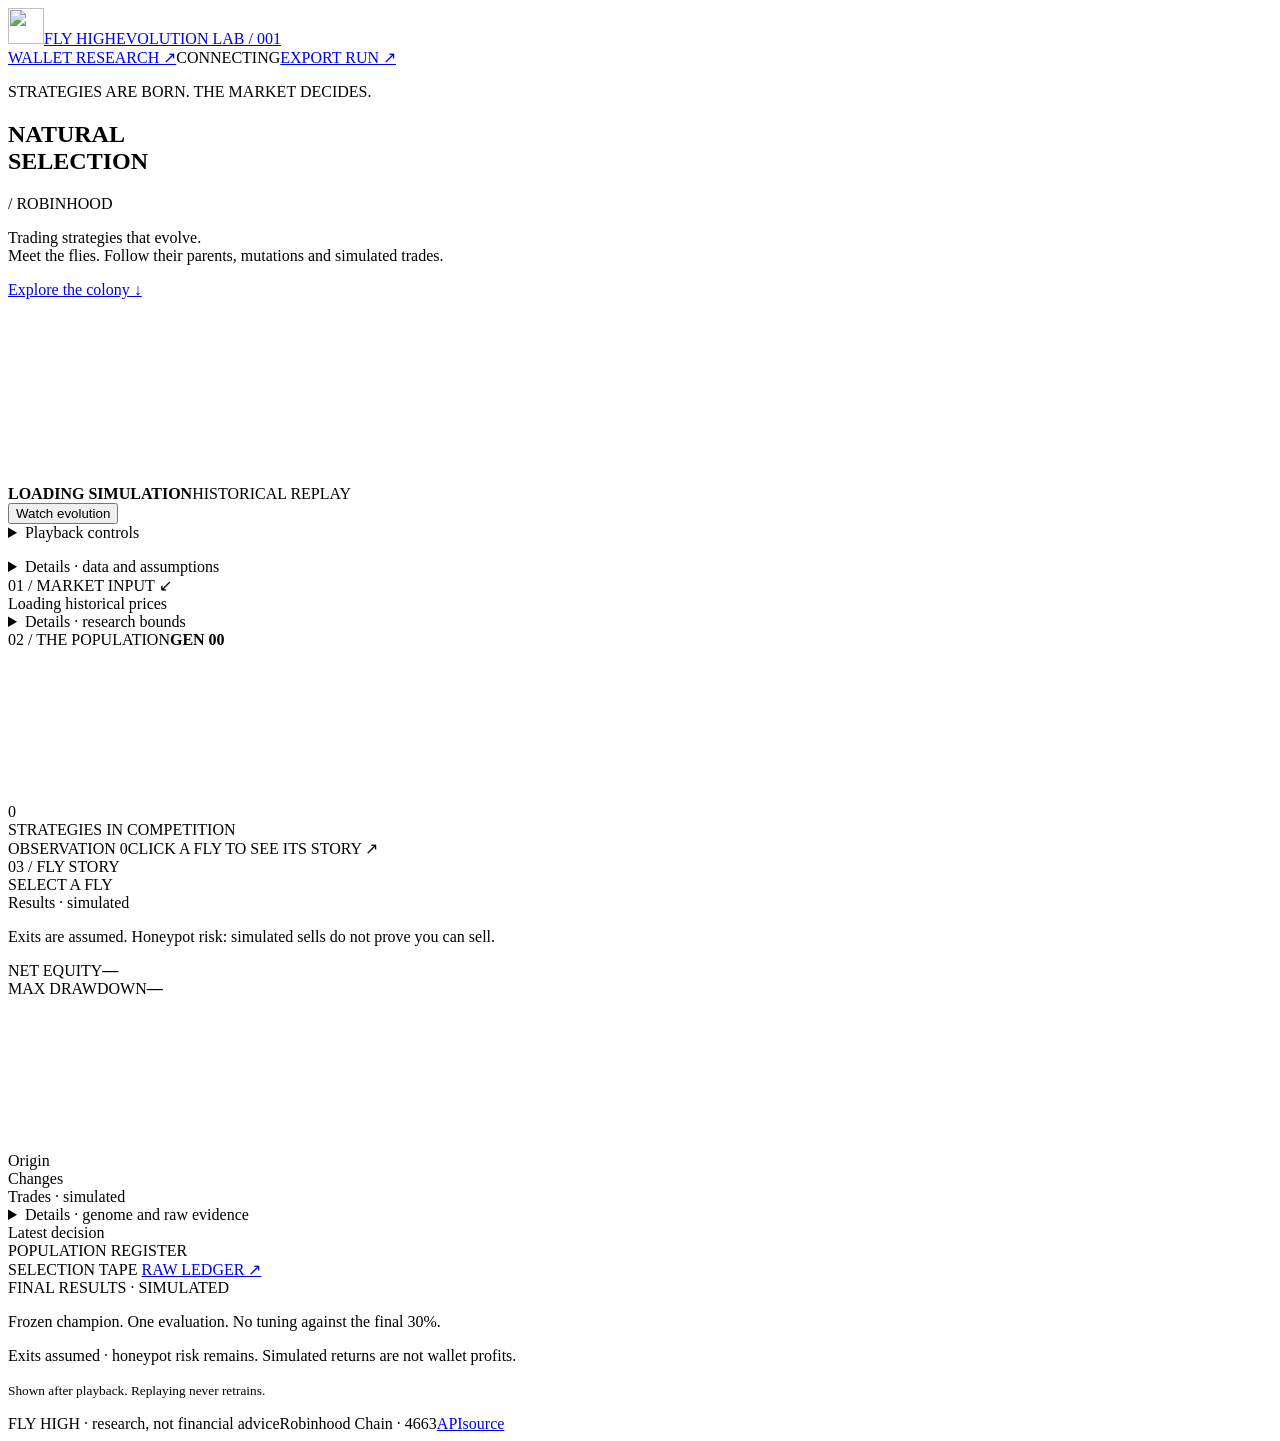
==== web/index.html @ 232c7c32 "Declare dedicated sized favicons with fresh asset URLs" ====
<!doctype html>
<html lang="en"><head><meta charset="utf-8"><meta name="viewport" content="width=device-width, initial-scale=1"><title>FLY HIGH — Natural Selection</title><link rel="stylesheet" href="/style.css"><link rel="stylesheet" href="/hero.css"><script src="/hero.js" defer></script><script src="/code-background.js" defer></script><link rel="shortcut icon" href="/favicon.ico?v=fly2" type="image/x-icon"><link rel="icon" type="image/png" sizes="16x16" href="/favicon-16-v2.png"><link rel="icon" type="image/png" sizes="32x32" href="/favicon-32-v2.png"><link rel="apple-touch-icon" href="/apple-touch-icon.png"><link rel="stylesheet" href="/brand.css"></head>
<body><header><a class="brand" href="/"><img class="brand-icon" src="/fly-icon.png" width="36" height="36" alt="">FLY HIGH<span>EVOLUTION LAB / 001</span></a><div class="header-right"><a href="/research">WALLET RESEARCH ↗</a><span id="connection">CONNECTING</span><a id="export-run" href="/api/report" target="_blank" rel="noopener">EXPORT RUN ↗</a></div></header>
<main><section class="hero-frame" aria-label="Meet FLY HIGH"><div class="hero-copy"><p class="eyebrow">STRATEGIES ARE BORN. THE MARKET DECIDES.</p><h1>NATURAL<br>SELECTION</h1><p class="hero-chain">/ ROBINHOOD</p><p class="hero-description">Trading strategies that evolve.<br>Meet the flies. Follow their parents, mutations and simulated trades.</p><a class="hero-cta" href="#colony">Explore the colony ↓</a></div><figure class="hero-visual"><video id="hero-video" autoplay muted loop playsinline preload="metadata" poster="/fly-hero.jpg" aria-label="FLY HIGH animated concept film"><source src="/fly-hero.mp4" type="video/mp4"></video></figure></section>
<div class="toolbar" id="colony" tabindex="-1"><div><span class="dot"></span><b id="mode">LOADING SIMULATION</b><span id="phase">HISTORICAL REPLAY</span></div><div class="buttons"><button data-action="run">Watch evolution</button><details class="playback-controls"><summary>Playback controls</summary><div class="buttons"><button data-action="pause">Pause</button><button data-action="generation">Next generation ↗</button><button data-action="replay">Watch from start</button><button data-action="reset">Reset</button></div></details></div></div>
<p id="replay-status" role="status"></p><details class="run-details"><summary>Details · data and assumptions</summary><p id="replay-details"></p><p>Flight motion is visual. Results come from a completed report. Controls affect only this tab; no retraining or live trading.</p></details><a id="archive-link" href="/?replay=archive" hidden>Original archive ↗</a><section class="workspace"><aside class="panel market"><div class="panel-title">01 / MARKET INPUT <span>↙</span></div><div id="source-status">Loading historical prices</div><div id="tokens"></div><details><summary>Details · research bounds</summary><div class="market-note">Discovery snapshots ≠ backtest history. Provider-reported chain & contract identities; not endorsements. Arena uses the source shown below.</div><dl><dt>Execution</dt><dd>SIMULATED</dd><dt>Fees / side</dt><dd>0.30%</dd><dt>Slippage / side</dt><dd>0.20%</dd><dt>Liquidity cap</dt><dd>1.00%</dd><dt>Train / holdout</dt><dd>70 / 30</dd></dl></details></aside>
<section class="arena panel"><div class="arena-top"><span>02 / THE POPULATION</span><strong id="generation">GEN 00</strong></div><canvas id="world" aria-label="Strategy flies. Select a fly or use the population list below."></canvas><div class="arena-overlay"><div id="big-count">0</div><span>STRATEGIES IN COMPETITION</span></div><div class="arena-bottom"><span id="bar">OBSERVATION 0</span><span>CLICK A FLY TO SEE ITS STORY ↗</span></div></section>
<aside class="panel inspector"><div class="panel-title">03 / FLY STORY</div><div id="fly-title">SELECT A FLY</div><div id="fly-meta"></div><div class="panel-title">Results · simulated</div><p class="risk-note">Exits are assumed. Honeypot risk: simulated sells do not prove you can sell.</p><div class="metric-grid"><div><span>NET EQUITY</span><b id="equity">—</b></div><div><span>MAX DRAWDOWN</span><b id="drawdown">—</b></div></div><canvas id="curve" aria-label="Selected strategy equity curve"></canvas><div class="panel-title">Origin</div><div id="lineage"></div><div class="panel-title">Changes</div><div id="changes"></div><div class="panel-title">Trades · simulated</div><div id="trades"></div><details><summary>Details · genome and raw evidence</summary><dl id="genome"></dl><pre id="raw-evidence"></pre></details><div class="panel-title">Latest decision</div><div id="decision"></div></aside></section>
<section class="lower"><div class="panel population"><div class="panel-title">POPULATION REGISTER <span id="diversity"></span></div><div id="roster"></div></div><div class="panel tape"><div class="panel-title">SELECTION TAPE <a id="export-ledger" href="/api/events" target="_blank" rel="noopener">RAW LEDGER ↗</a></div><div id="events"></div></div><div class="panel holdout"><div class="panel-title">FINAL RESULTS · SIMULATED</div><p>Frozen champion. One evaluation. No tuning against the final 30%.</p><p class="risk-note">Exits assumed · honeypot risk remains. Simulated returns are not wallet profits.</p><div id="holdout"></div><small>Shown after playback. Replaying never retrains.</small></div></section>
<p id="error" role="alert"></p></main><footer><span>FLY HIGH · research, not financial advice</span><span>Robinhood Chain · 4663</span><a href="/api/hypothesis-replay" target="_blank" rel="noopener">API</a><a href="https://github.com/immortalhowwl/fly-high" target="_blank" rel="noopener">source</a></footer><script src="/motion.js"></script><script src="/playback.js"></script><script src="/app.js"></script></body></html>
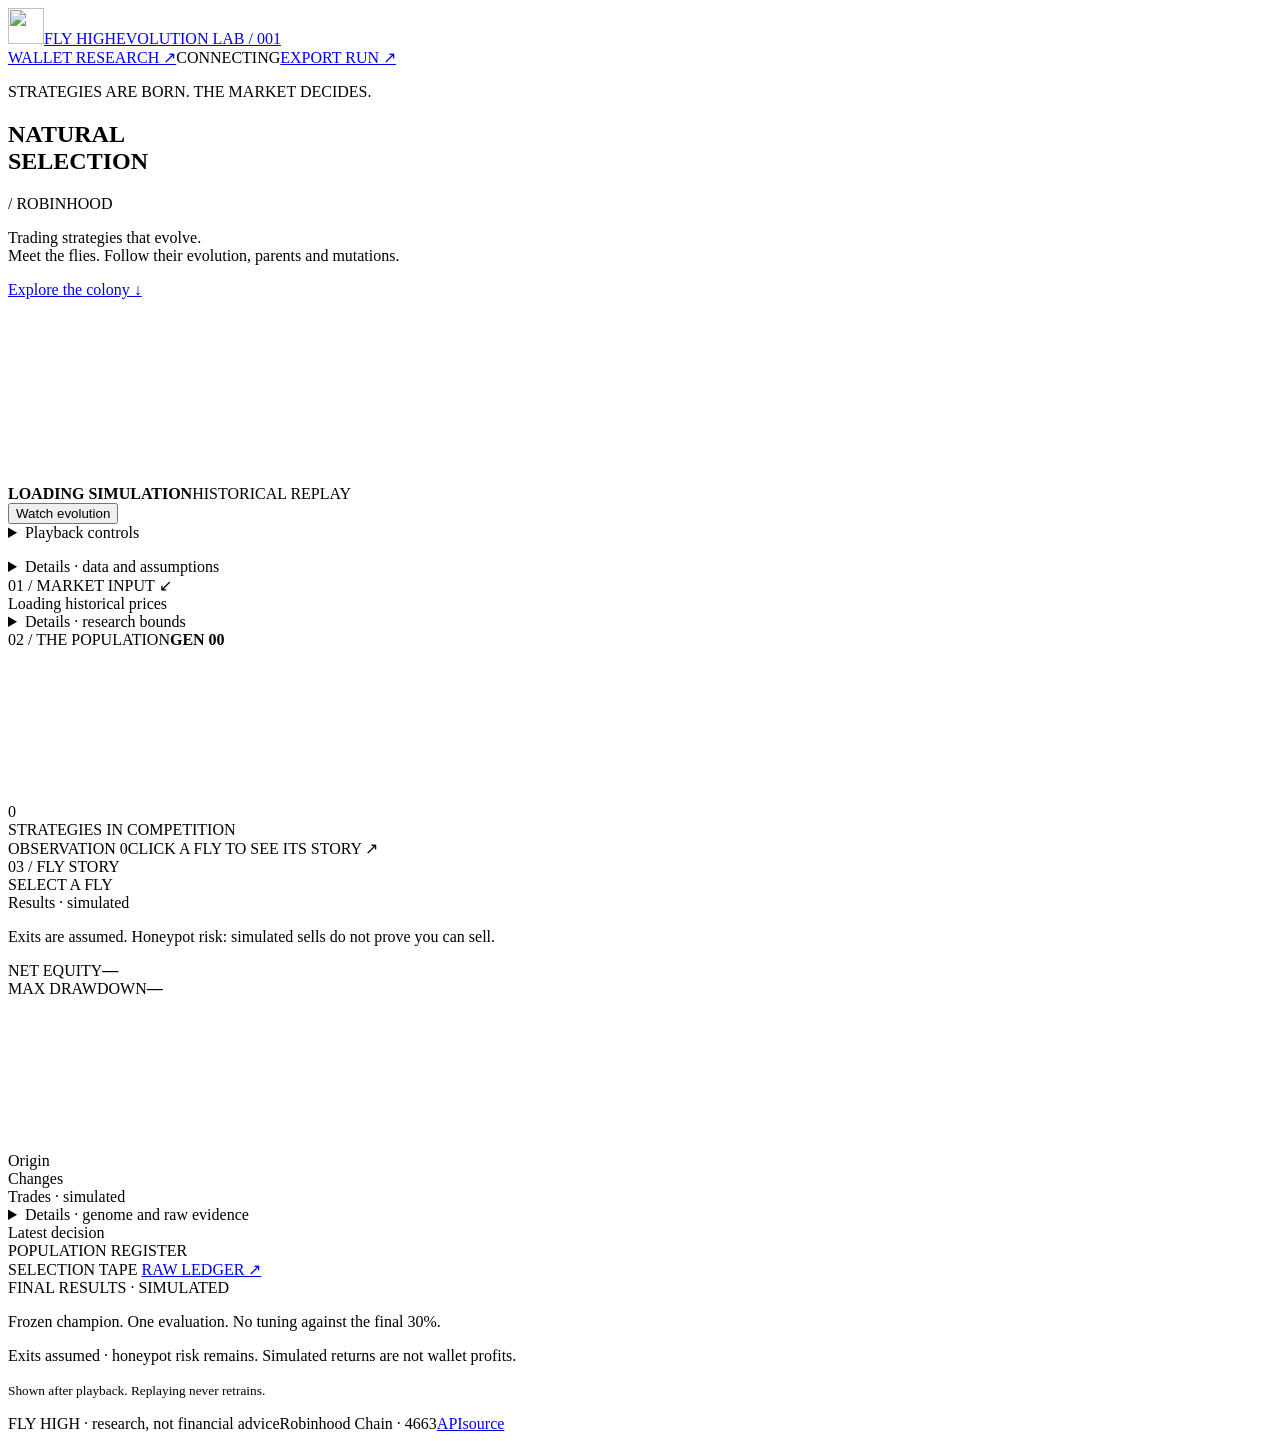
==== commit 721d836e: "Shorten hero introduction to evolution and lineage" ====
--- a/web/index.html
+++ b/web/index.html
@@ -1,7 +1,7 @@
 <!doctype html>
 <html lang="en"><head><meta charset="utf-8"><meta name="viewport" content="width=device-width, initial-scale=1"><title>FLY HIGH — Natural Selection</title><link rel="stylesheet" href="/style.css"><link rel="stylesheet" href="/hero.css"><script src="/hero.js" defer></script><script src="/code-background.js" defer></script><link rel="shortcut icon" href="/favicon.ico?v=fly2" type="image/x-icon"><link rel="icon" type="image/png" sizes="16x16" href="/favicon-16-v2.png"><link rel="icon" type="image/png" sizes="32x32" href="/favicon-32-v2.png"><link rel="apple-touch-icon" href="/apple-touch-icon.png"><link rel="stylesheet" href="/brand.css"></head>
 <body><header><a class="brand" href="/"><img class="brand-icon" src="/fly-icon.png" width="36" height="36" alt="">FLY HIGH<span>EVOLUTION LAB / 001</span></a><div class="header-right"><a href="/research">WALLET RESEARCH ↗</a><span id="connection">CONNECTING</span><a id="export-run" href="/api/report" target="_blank" rel="noopener">EXPORT RUN ↗</a></div></header>
-<main><section class="hero-frame" aria-label="Meet FLY HIGH"><div class="hero-copy"><p class="eyebrow">STRATEGIES ARE BORN. THE MARKET DECIDES.</p><h1>NATURAL<br>SELECTION</h1><p class="hero-chain">/ ROBINHOOD</p><p class="hero-description">Trading strategies that evolve.<br>Meet the flies. Follow their parents, mutations and simulated trades.</p><a class="hero-cta" href="#colony">Explore the colony ↓</a></div><figure class="hero-visual"><video id="hero-video" autoplay muted loop playsinline preload="metadata" poster="/fly-hero.jpg" aria-label="FLY HIGH animated concept film"><source src="/fly-hero.mp4" type="video/mp4"></video></figure></section>
+<main><section class="hero-frame" aria-label="Meet FLY HIGH"><div class="hero-copy"><p class="eyebrow">STRATEGIES ARE BORN. THE MARKET DECIDES.</p><h1>NATURAL<br>SELECTION</h1><p class="hero-chain">/ ROBINHOOD</p><p class="hero-description">Trading strategies that evolve.<br>Meet the flies. Follow their evolution, parents and mutations.</p><a class="hero-cta" href="#colony">Explore the colony ↓</a></div><figure class="hero-visual"><video id="hero-video" autoplay muted loop playsinline preload="metadata" poster="/fly-hero.jpg" aria-label="FLY HIGH animated concept film"><source src="/fly-hero.mp4" type="video/mp4"></video></figure></section>
 <div class="toolbar" id="colony" tabindex="-1"><div><span class="dot"></span><b id="mode">LOADING SIMULATION</b><span id="phase">HISTORICAL REPLAY</span></div><div class="buttons"><button data-action="run">Watch evolution</button><details class="playback-controls"><summary>Playback controls</summary><div class="buttons"><button data-action="pause">Pause</button><button data-action="generation">Next generation ↗</button><button data-action="replay">Watch from start</button><button data-action="reset">Reset</button></div></details></div></div>
 <p id="replay-status" role="status"></p><details class="run-details"><summary>Details · data and assumptions</summary><p id="replay-details"></p><p>Flight motion is visual. Results come from a completed report. Controls affect only this tab; no retraining or live trading.</p></details><a id="archive-link" href="/?replay=archive" hidden>Original archive ↗</a><section class="workspace"><aside class="panel market"><div class="panel-title">01 / MARKET INPUT <span>↙</span></div><div id="source-status">Loading historical prices</div><div id="tokens"></div><details><summary>Details · research bounds</summary><div class="market-note">Discovery snapshots ≠ backtest history. Provider-reported chain & contract identities; not endorsements. Arena uses the source shown below.</div><dl><dt>Execution</dt><dd>SIMULATED</dd><dt>Fees / side</dt><dd>0.30%</dd><dt>Slippage / side</dt><dd>0.20%</dd><dt>Liquidity cap</dt><dd>1.00%</dd><dt>Train / holdout</dt><dd>70 / 30</dd></dl></details></aside>
 <section class="arena panel"><div class="arena-top"><span>02 / THE POPULATION</span><strong id="generation">GEN 00</strong></div><canvas id="world" aria-label="Strategy flies. Select a fly or use the population list below."></canvas><div class="arena-overlay"><div id="big-count">0</div><span>STRATEGIES IN COMPETITION</span></div><div class="arena-bottom"><span id="bar">OBSERVATION 0</span><span>CLICK A FLY TO SEE ITS STORY ↗</span></div></section>
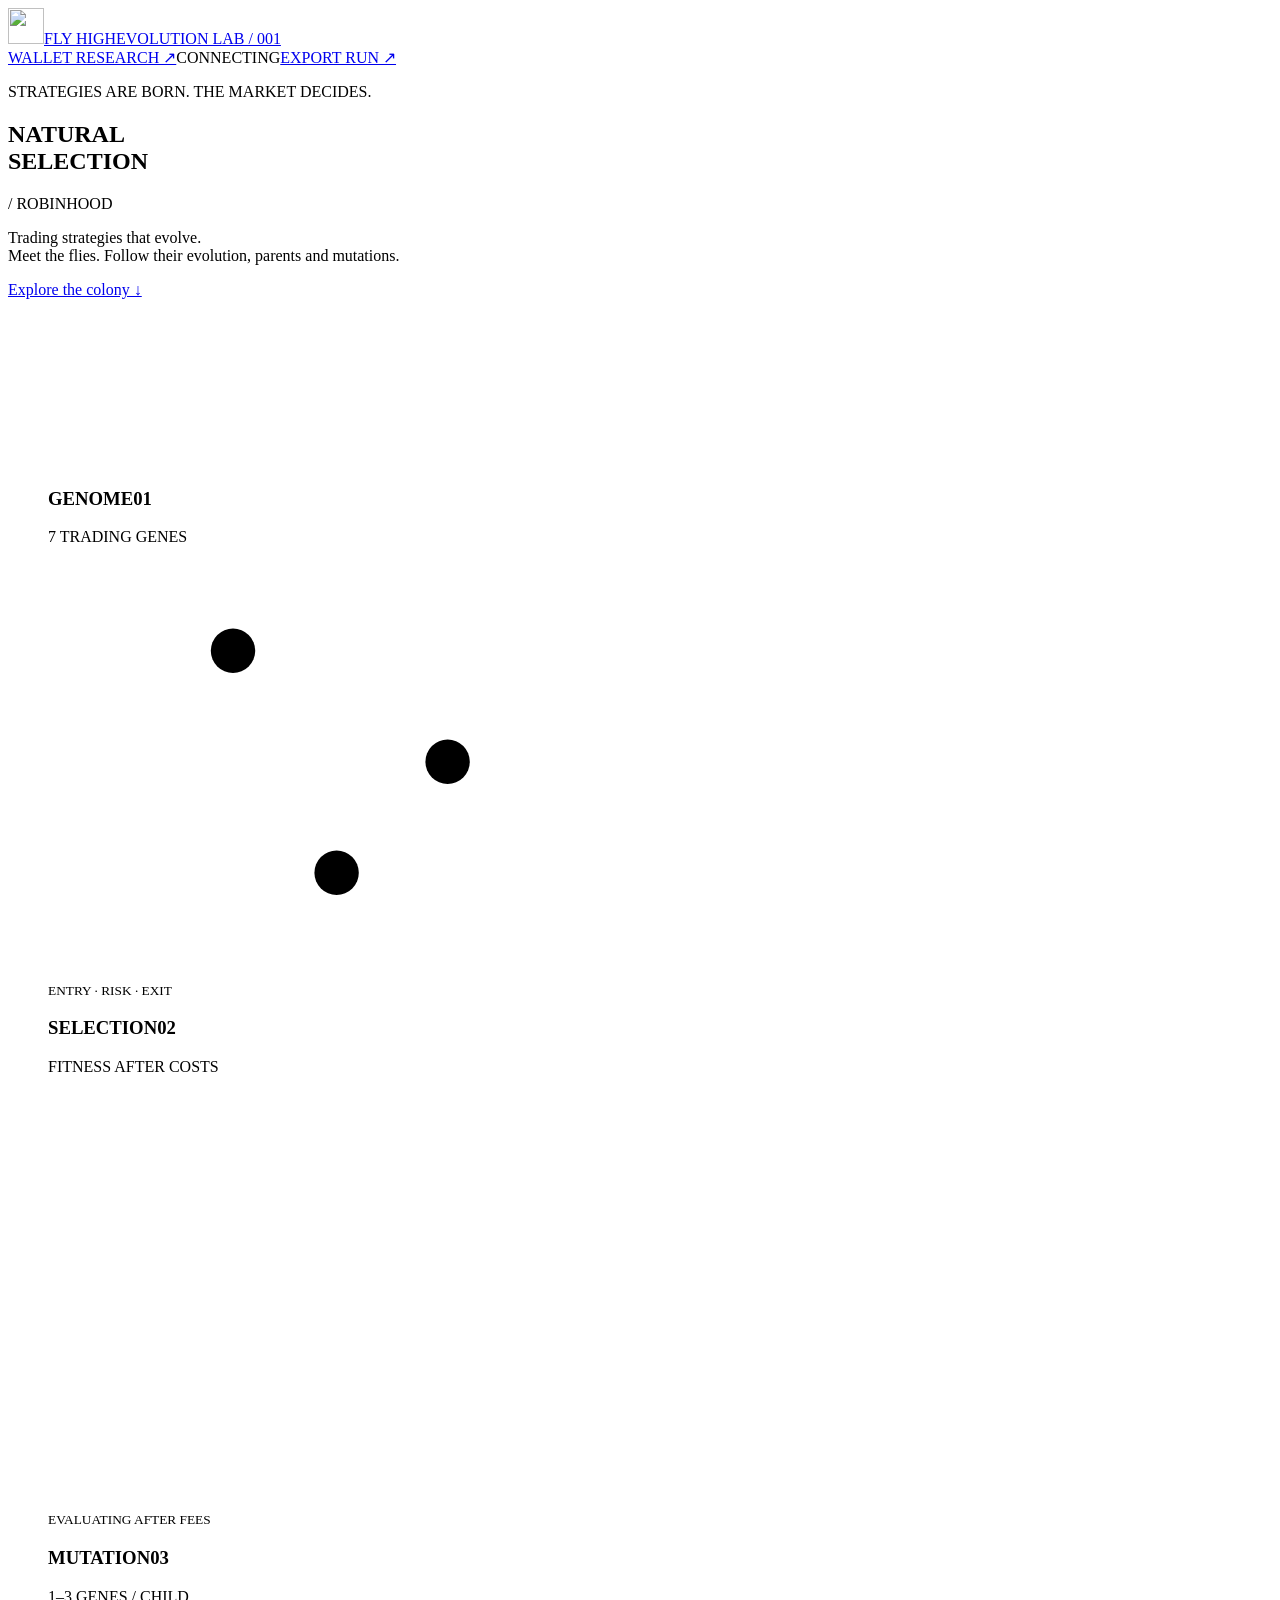
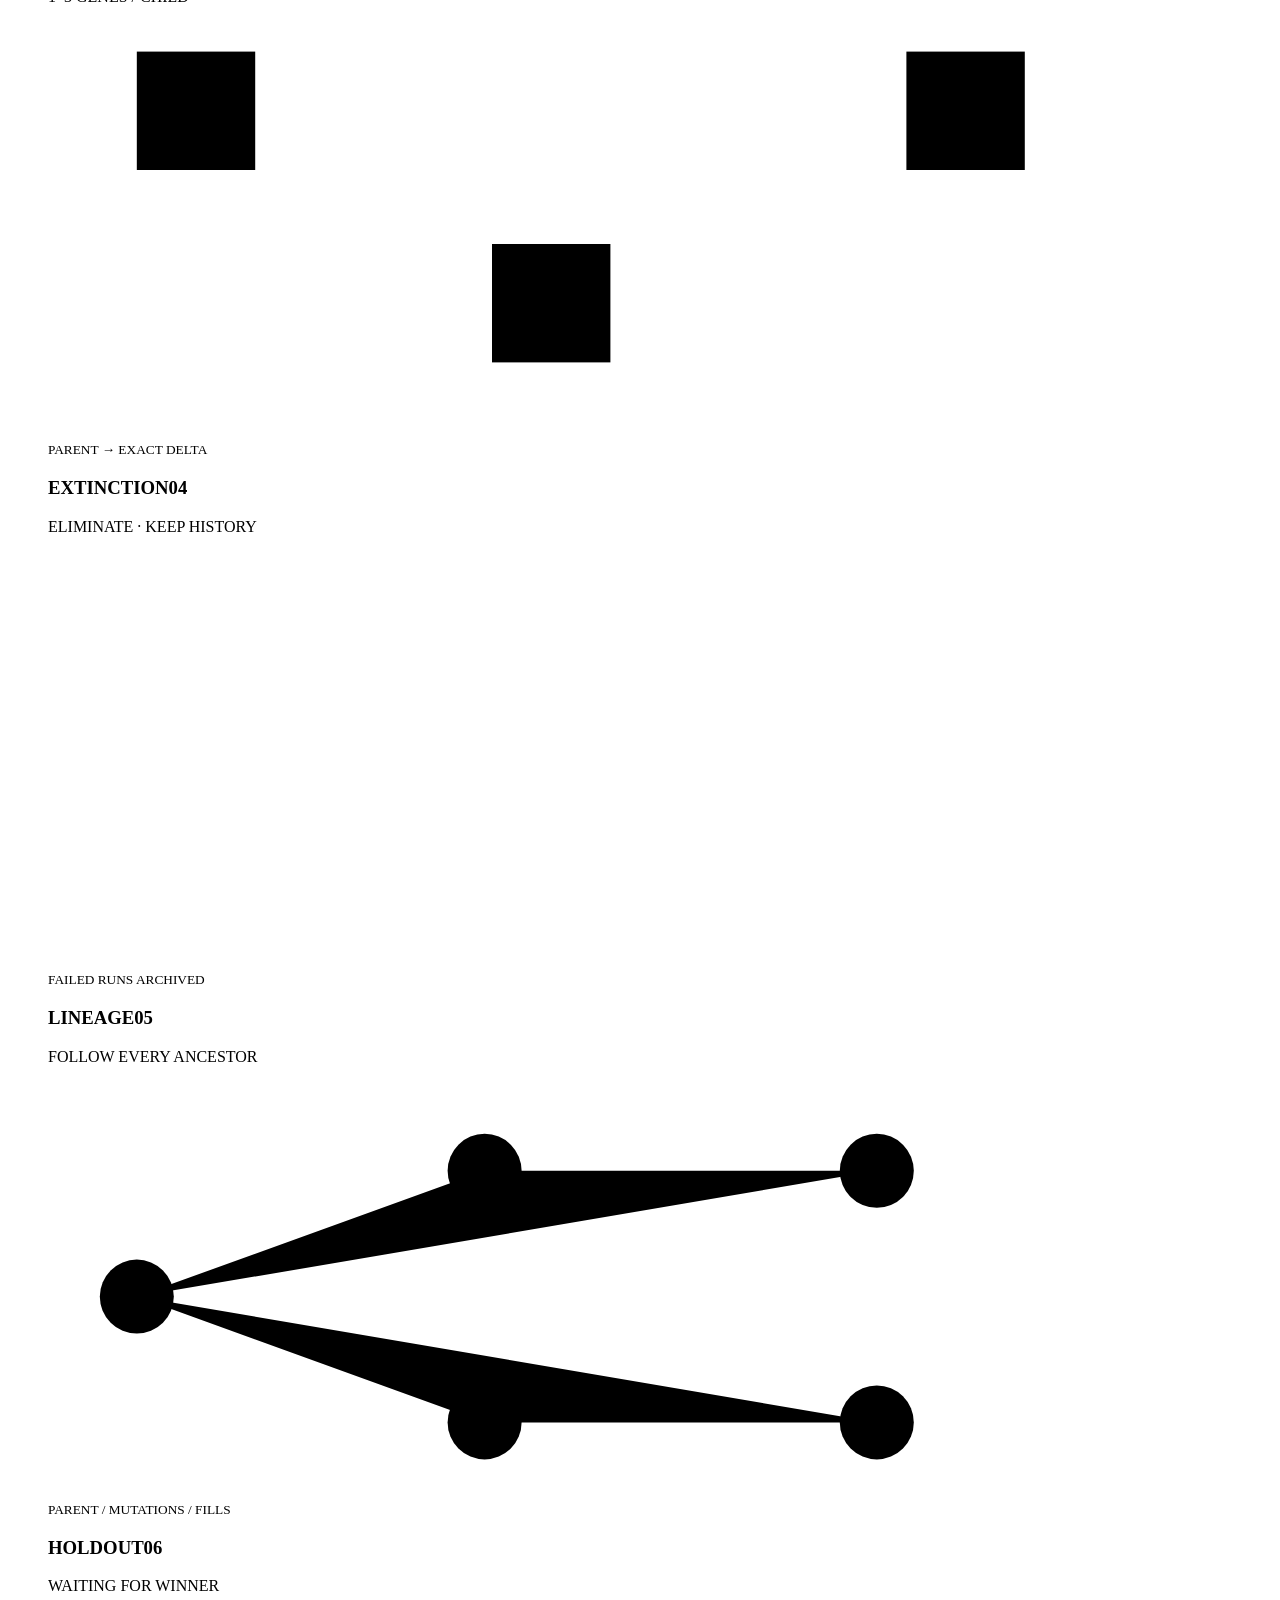
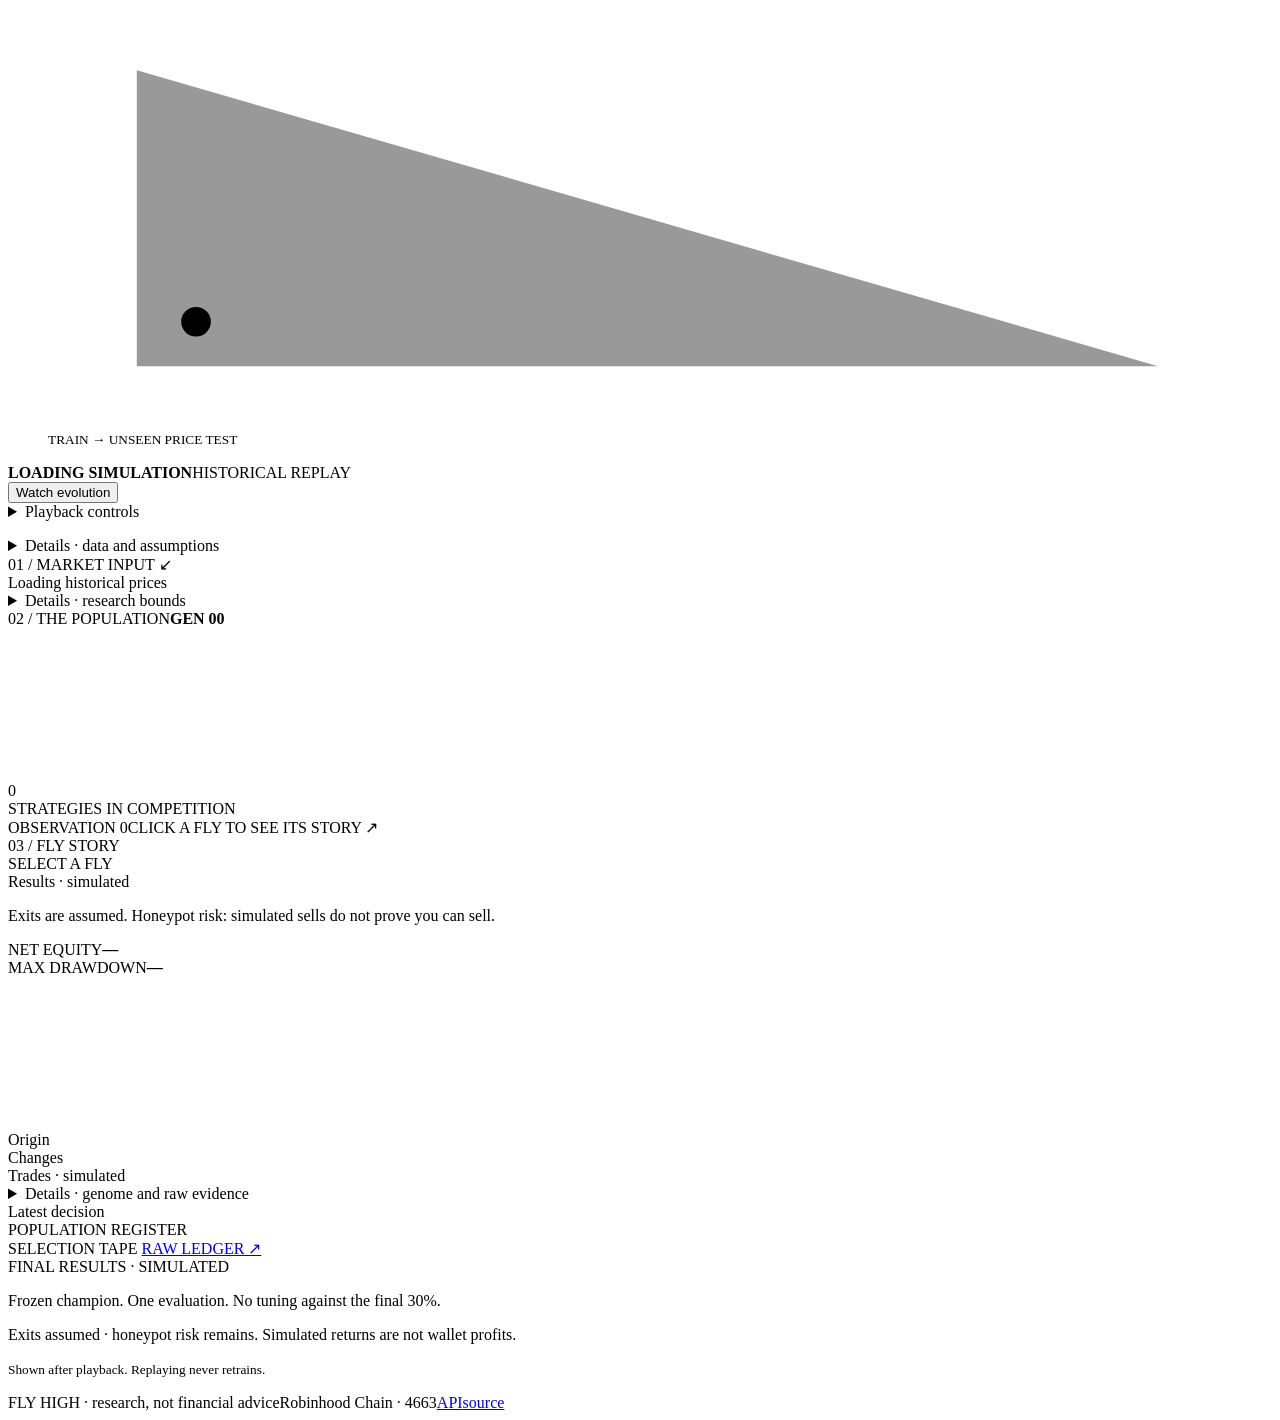
==== commit f9596ef0: "Crop film header and reconstruct six animated selectable HTML panels" ====
--- a/web/index.html
+++ b/web/index.html
@@ -1,7 +1,7 @@
 <!doctype html>
 <html lang="en"><head><meta charset="utf-8"><meta name="viewport" content="width=device-width, initial-scale=1"><title>FLY HIGH — Natural Selection</title><link rel="stylesheet" href="/style.css"><link rel="stylesheet" href="/hero.css"><script src="/hero.js" defer></script><script src="/code-background.js" defer></script><link rel="shortcut icon" href="/favicon.ico?v=fly2" type="image/x-icon"><link rel="icon" type="image/png" sizes="16x16" href="/favicon-16-v2.png"><link rel="icon" type="image/png" sizes="32x32" href="/favicon-32-v2.png"><link rel="apple-touch-icon" href="/apple-touch-icon.png"><link rel="stylesheet" href="/brand.css"></head>
 <body><header><a class="brand" href="/"><img class="brand-icon" src="/fly-icon.png" width="36" height="36" alt="">FLY HIGH<span>EVOLUTION LAB / 001</span></a><div class="header-right"><a href="/research">WALLET RESEARCH ↗</a><span id="connection">CONNECTING</span><a id="export-run" href="/api/report" target="_blank" rel="noopener">EXPORT RUN ↗</a></div></header>
-<main><section class="hero-frame" aria-label="Meet FLY HIGH"><div class="hero-copy"><p class="eyebrow">STRATEGIES ARE BORN. THE MARKET DECIDES.</p><h1>NATURAL<br>SELECTION</h1><p class="hero-chain">/ ROBINHOOD</p><p class="hero-description">Trading strategies that evolve.<br>Meet the flies. Follow their evolution, parents and mutations.</p><a class="hero-cta" href="#colony">Explore the colony ↓</a></div><figure class="hero-visual"><video id="hero-video" autoplay muted loop playsinline preload="metadata" poster="/fly-hero.jpg" aria-label="FLY HIGH animated concept film"><source src="/fly-hero.mp4" type="video/mp4"></video></figure></section>
+<main><section class="hero-frame" aria-label="Meet FLY HIGH"><div class="hero-copy"><p class="eyebrow">STRATEGIES ARE BORN. THE MARKET DECIDES.</p><h1>NATURAL<br>SELECTION</h1><p class="hero-chain">/ ROBINHOOD</p><p class="hero-description">Trading strategies that evolve.<br>Meet the flies. Follow their evolution, parents and mutations.</p><a class="hero-cta" href="#colony">Explore the colony ↓</a></div><figure class="hero-visual"><video id="hero-video" autoplay muted loop playsinline preload="metadata" poster="/fly-hero.jpg" aria-label="FLY HIGH animated concept film"><source src="/fly-hero.mp4" type="video/mp4"></video><section class="fly-hud hud-0" aria-label="genome concept"><h3><i></i>GENOME<span>01</span></h3><p>7 TRADING GENES</p><svg viewBox="0 0 160 56" aria-hidden="true"><path d="M8 12H65M12 27H72M8 42H62M100 10H130M100 20H144M100 30H135M100 40H150"/><g class="hud-shift"><circle cx="25" cy="12" r="3"/><circle cx="54" cy="27" r="3"/><circle cx="39" cy="42" r="3"/></g></svg><small>ENTRY · RISK · EXIT</small></section><section class="fly-hud hud-1" aria-label="selection concept"><h3><i></i>SELECTION<span>02</span></h3><p>FITNESS AFTER COSTS</p><svg viewBox="0 0 160 56" aria-hidden="true"><g class="hud-bars"><path d="M10 12H65M10 24H100M10 36H130M10 48H90" stroke-width="6"/></g></svg><small>EVALUATING AFTER FEES</small></section><section class="fly-hud hud-2" aria-label="mutation concept"><h3><i></i>MUTATION<span>03</span></h3><p>1–3 GENES / CHILD</p><svg viewBox="0 0 160 56" aria-hidden="true"><g class="hud-shift"><path d="M8 12H150M8 38H150" opacity=".3"/><rect x="12" y="4" width="16" height="16"/><rect x="60" y="30" width="16" height="16"/><rect x="116" y="4" width="16" height="16"/></g></svg><small>PARENT → EXACT DELTA</small></section><section class="fly-hud hud-3" aria-label="extinction concept"><h3><i></i>EXTINCTION<span>04</span></h3><p>ELIMINATE · KEEP HISTORY</p><svg viewBox="0 0 160 56" aria-hidden="true"><g class="hud-bars"><path d="M12 11v10m-4-8 8 6m-8 0 8-6"/><path d="M34 11v10m-4-8 8 6m-8 0 8-6"/><path d="M56 11v10m-4-8 8 6m-8 0 8-6"/><path d="M78 11v10m-4-8 8 6m-8 0 8-6"/><path d="M100 11v10m-4-8 8 6m-8 0 8-6"/><path d="M122 11v10m-4-8 8 6m-8 0 8-6"/><path d="M144 11v10m-4-8 8 6m-8 0 8-6"/><path d="M12 35v10m-4-8 8 6m-8 0 8-6"/><path d="M34 35v10m-4-8 8 6m-8 0 8-6"/><path d="M56 35v10m-4-8 8 6m-8 0 8-6"/><path d="M78 35v10m-4-8 8 6m-8 0 8-6"/><path d="M100 35v10m-4-8 8 6m-8 0 8-6"/><path d="M122 35v10m-4-8 8 6m-8 0 8-6"/><path d="M144 35v10m-4-8 8 6m-8 0 8-6"/></g></svg><small>FAILED RUNS ARCHIVED</small></section><section class="fly-hud hud-4" aria-label="lineage concept"><h3><i></i>LINEAGE<span>05</span></h3><p>FOLLOW EVERY ANCESTOR</p><svg viewBox="0 0 160 56" aria-hidden="true"><path d="M12 29L59 12L112 12M12 29L59 46L112 46"/><g class="hud-shift"><circle cx="12" cy="29" r="5"/><circle cx="59" cy="12" r="5"/><circle cx="59" cy="46" r="5"/><circle cx="112" cy="12" r="5"/><circle cx="112" cy="46" r="5"/></g></svg><small>PARENT / MUTATIONS / FILLS</small></section><section class="fly-hud hud-5" aria-label="holdout concept"><h3><i></i>HOLDOUT<span>06</span></h3><p>WAITING FOR WINNER</p><svg viewBox="0 0 160 56" aria-hidden="true"><path d="M12 8V48H150M90 8V48" opacity=".4"/><path class="hud-bars" d="M20 42H76"/><circle cx="20" cy="42" r="2"/></svg><small>TRAIN → UNSEEN PRICE TEST</small></section></figure></section>
 <div class="toolbar" id="colony" tabindex="-1"><div><span class="dot"></span><b id="mode">LOADING SIMULATION</b><span id="phase">HISTORICAL REPLAY</span></div><div class="buttons"><button data-action="run">Watch evolution</button><details class="playback-controls"><summary>Playback controls</summary><div class="buttons"><button data-action="pause">Pause</button><button data-action="generation">Next generation ↗</button><button data-action="replay">Watch from start</button><button data-action="reset">Reset</button></div></details></div></div>
 <p id="replay-status" role="status"></p><details class="run-details"><summary>Details · data and assumptions</summary><p id="replay-details"></p><p>Flight motion is visual. Results come from a completed report. Controls affect only this tab; no retraining or live trading.</p></details><a id="archive-link" href="/?replay=archive" hidden>Original archive ↗</a><section class="workspace"><aside class="panel market"><div class="panel-title">01 / MARKET INPUT <span>↙</span></div><div id="source-status">Loading historical prices</div><div id="tokens"></div><details><summary>Details · research bounds</summary><div class="market-note">Discovery snapshots ≠ backtest history. Provider-reported chain & contract identities; not endorsements. Arena uses the source shown below.</div><dl><dt>Execution</dt><dd>SIMULATED</dd><dt>Fees / side</dt><dd>0.30%</dd><dt>Slippage / side</dt><dd>0.20%</dd><dt>Liquidity cap</dt><dd>1.00%</dd><dt>Train / holdout</dt><dd>70 / 30</dd></dl></details></aside>
 <section class="arena panel"><div class="arena-top"><span>02 / THE POPULATION</span><strong id="generation">GEN 00</strong></div><canvas id="world" aria-label="Strategy flies. Select a fly or use the population list below."></canvas><div class="arena-overlay"><div id="big-count">0</div><span>STRATEGIES IN COMPETITION</span></div><div class="arena-bottom"><span id="bar">OBSERVATION 0</span><span>CLICK A FLY TO SEE ITS STORY ↗</span></div></section>
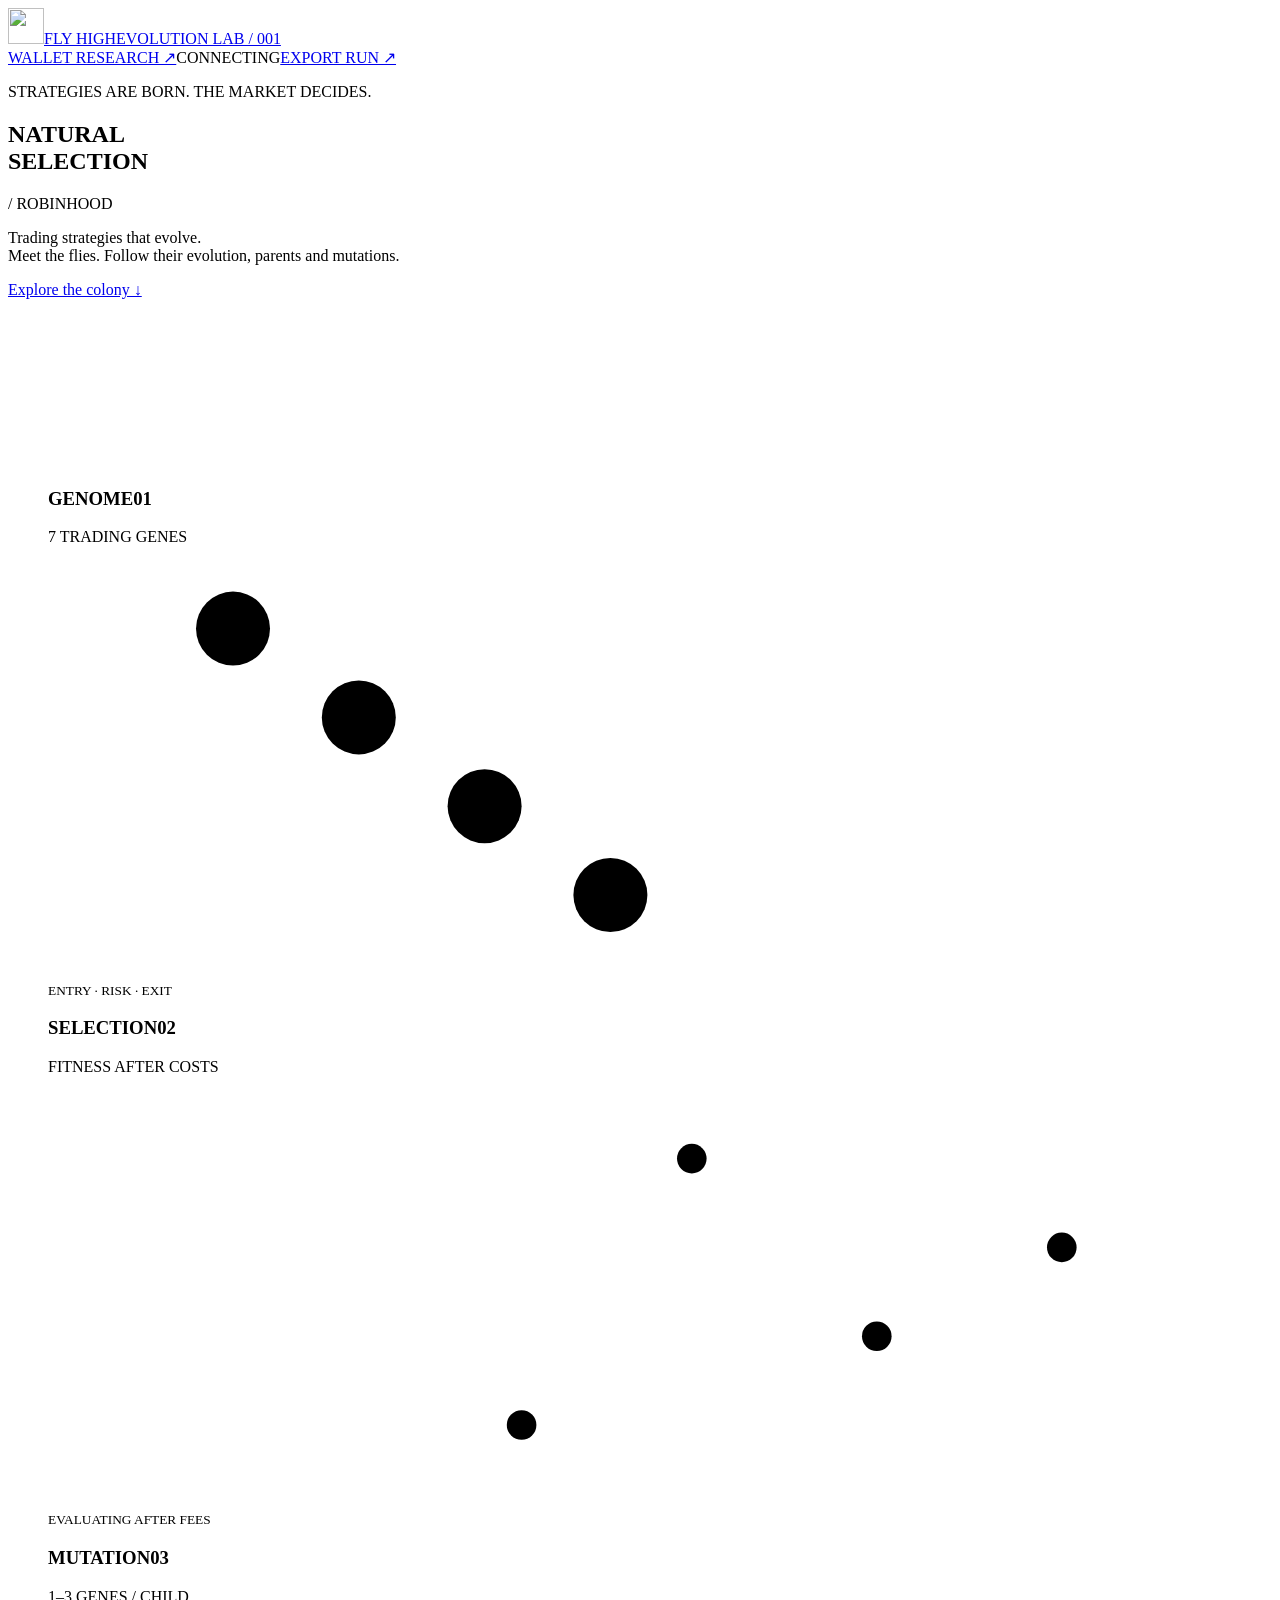
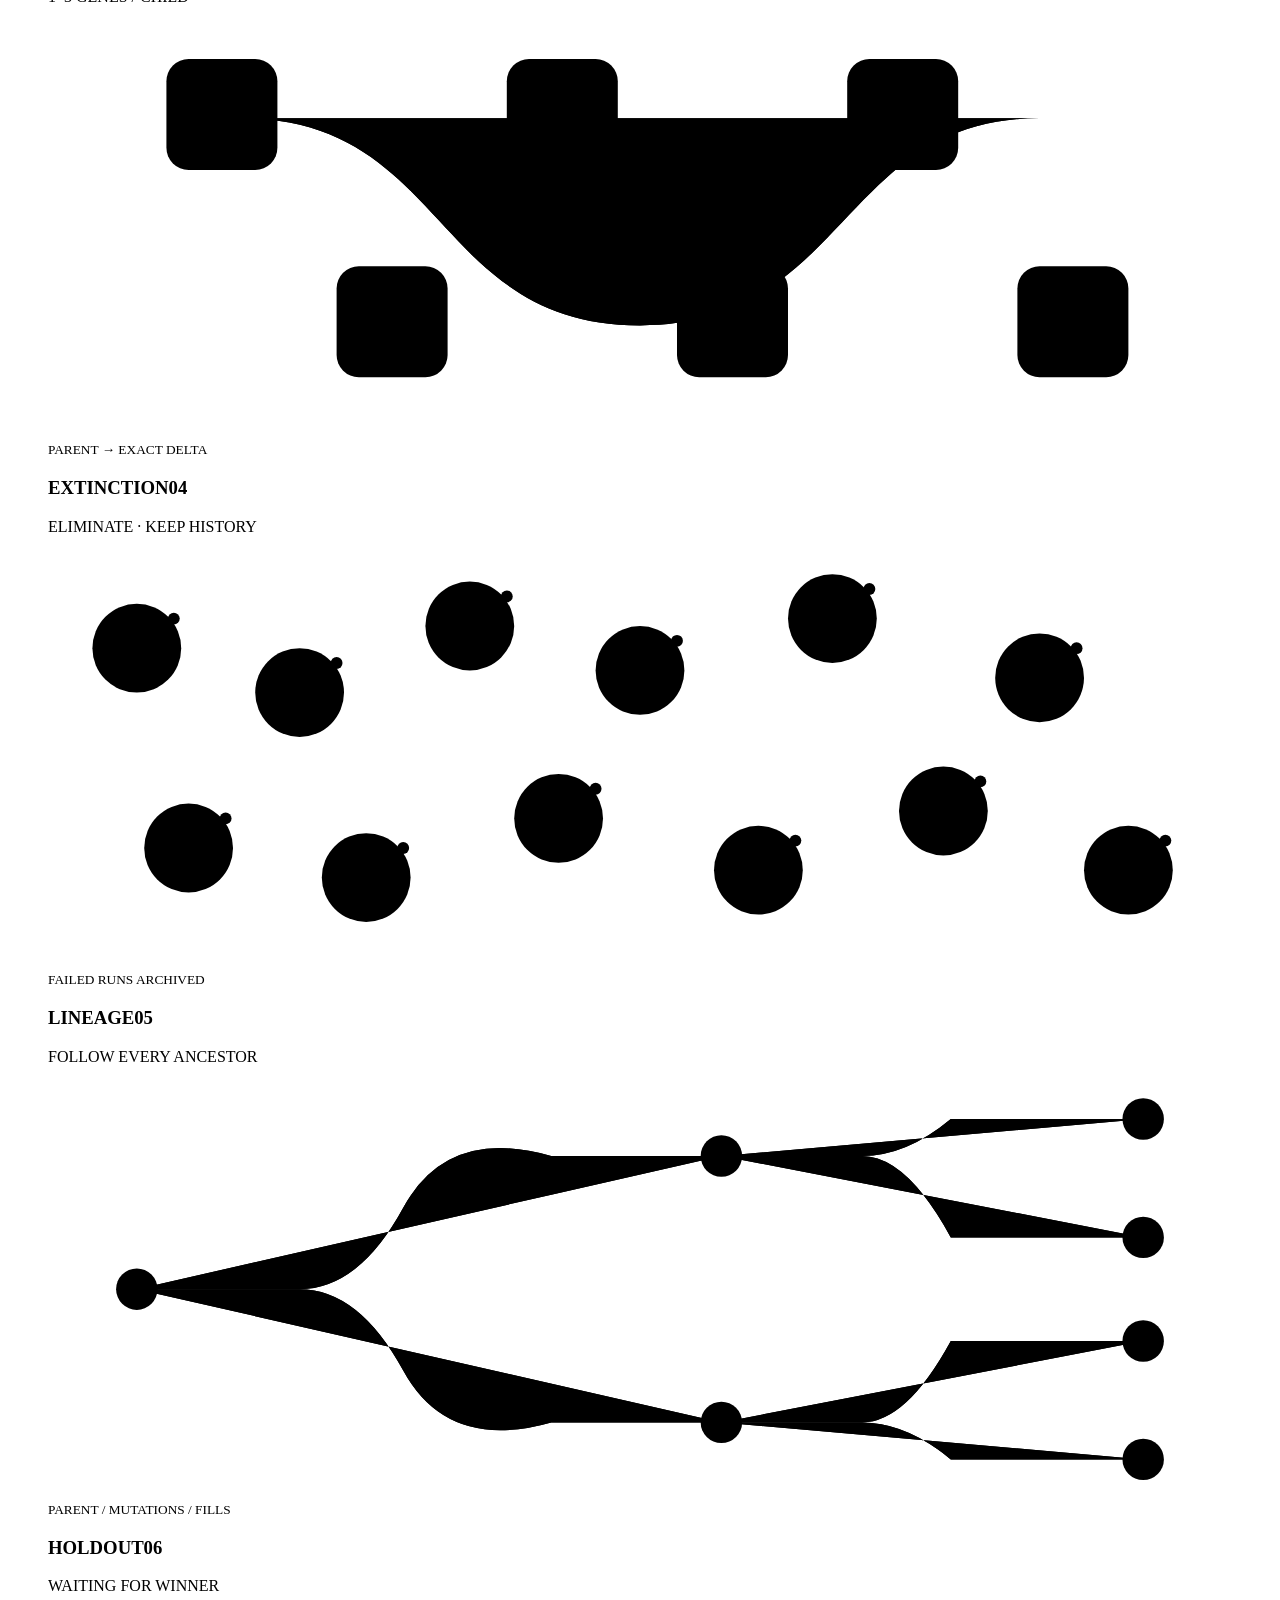
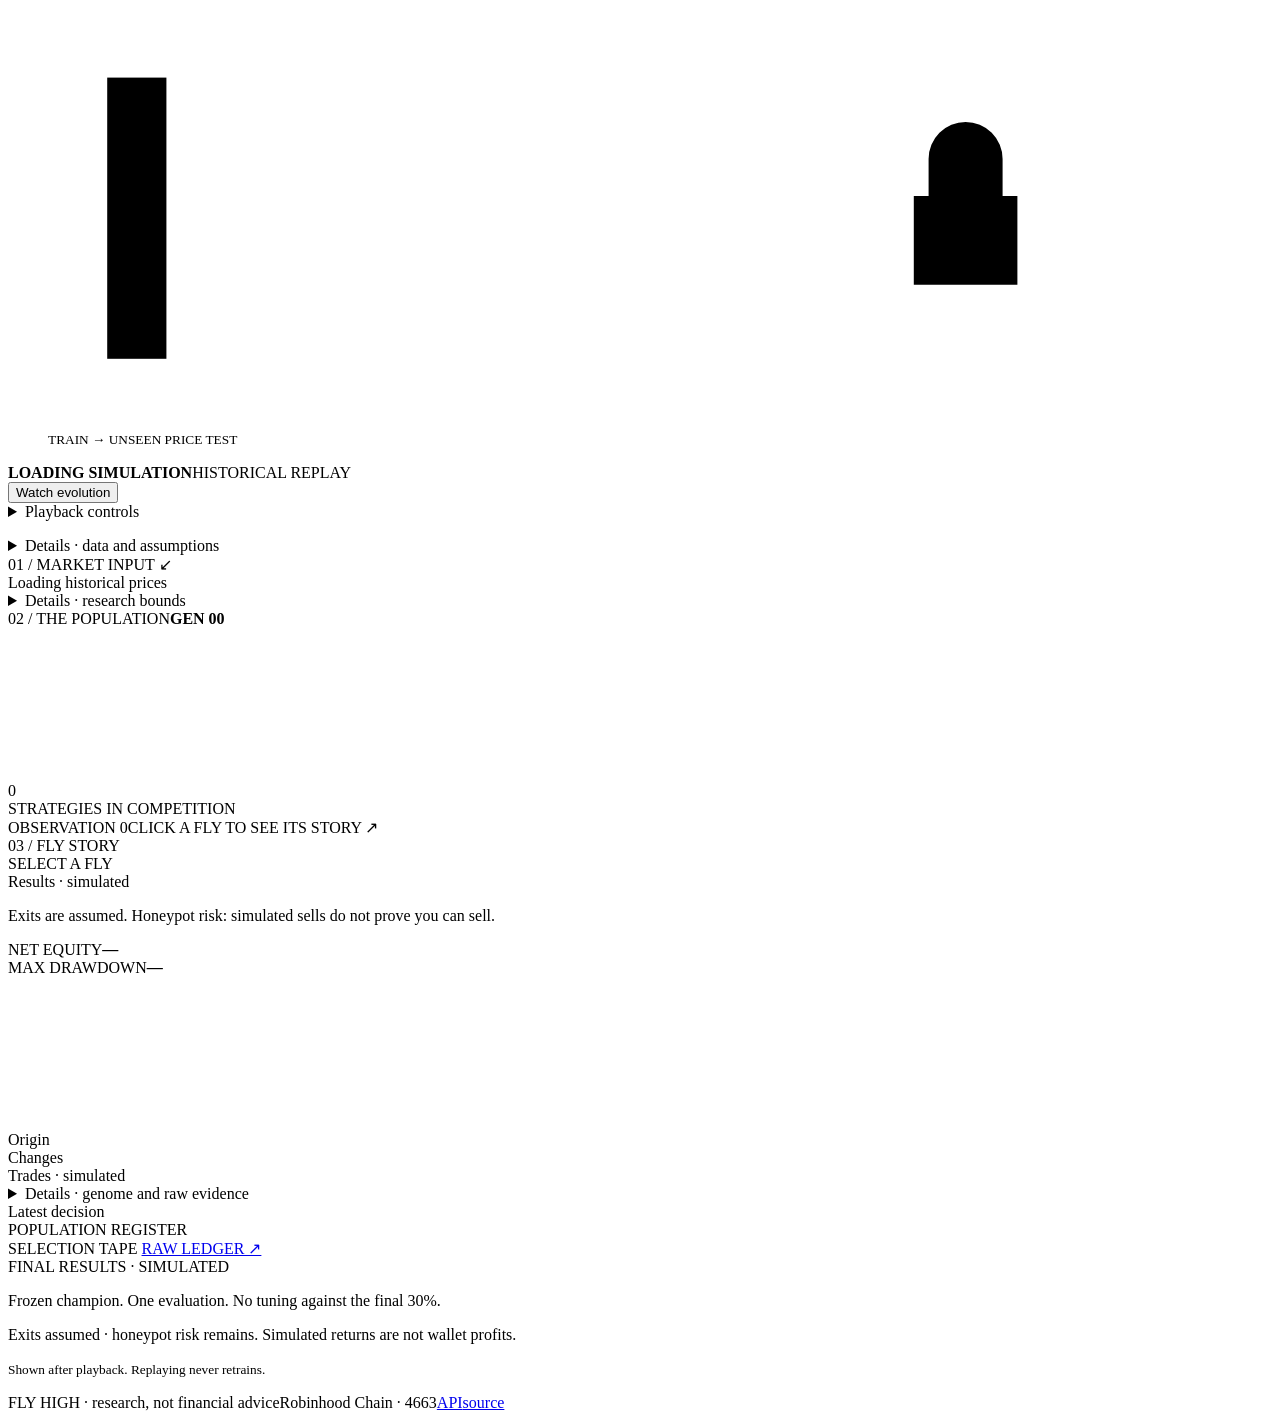
==== commit 0be4ecb0: "Replace crude HUD loops with six distinct staged SVG animations" ====
--- a/web/index.html
+++ b/web/index.html
@@ -1,7 +1,7 @@
 <!doctype html>
 <html lang="en"><head><meta charset="utf-8"><meta name="viewport" content="width=device-width, initial-scale=1"><title>FLY HIGH — Natural Selection</title><link rel="stylesheet" href="/style.css"><link rel="stylesheet" href="/hero.css"><script src="/hero.js" defer></script><script src="/code-background.js" defer></script><link rel="shortcut icon" href="/favicon.ico?v=fly2" type="image/x-icon"><link rel="icon" type="image/png" sizes="16x16" href="/favicon-16-v2.png"><link rel="icon" type="image/png" sizes="32x32" href="/favicon-32-v2.png"><link rel="apple-touch-icon" href="/apple-touch-icon.png"><link rel="stylesheet" href="/brand.css"></head>
 <body><header><a class="brand" href="/"><img class="brand-icon" src="/fly-icon.png" width="36" height="36" alt="">FLY HIGH<span>EVOLUTION LAB / 001</span></a><div class="header-right"><a href="/research">WALLET RESEARCH ↗</a><span id="connection">CONNECTING</span><a id="export-run" href="/api/report" target="_blank" rel="noopener">EXPORT RUN ↗</a></div></header>
-<main><section class="hero-frame" aria-label="Meet FLY HIGH"><div class="hero-copy"><p class="eyebrow">STRATEGIES ARE BORN. THE MARKET DECIDES.</p><h1>NATURAL<br>SELECTION</h1><p class="hero-chain">/ ROBINHOOD</p><p class="hero-description">Trading strategies that evolve.<br>Meet the flies. Follow their evolution, parents and mutations.</p><a class="hero-cta" href="#colony">Explore the colony ↓</a></div><figure class="hero-visual"><video id="hero-video" autoplay muted loop playsinline preload="metadata" poster="/fly-hero.jpg" aria-label="FLY HIGH animated concept film"><source src="/fly-hero.mp4" type="video/mp4"></video><section class="fly-hud hud-0" aria-label="genome concept"><h3><i></i>GENOME<span>01</span></h3><p>7 TRADING GENES</p><svg viewBox="0 0 160 56" aria-hidden="true"><path d="M8 12H65M12 27H72M8 42H62M100 10H130M100 20H144M100 30H135M100 40H150"/><g class="hud-shift"><circle cx="25" cy="12" r="3"/><circle cx="54" cy="27" r="3"/><circle cx="39" cy="42" r="3"/></g></svg><small>ENTRY · RISK · EXIT</small></section><section class="fly-hud hud-1" aria-label="selection concept"><h3><i></i>SELECTION<span>02</span></h3><p>FITNESS AFTER COSTS</p><svg viewBox="0 0 160 56" aria-hidden="true"><g class="hud-bars"><path d="M10 12H65M10 24H100M10 36H130M10 48H90" stroke-width="6"/></g></svg><small>EVALUATING AFTER FEES</small></section><section class="fly-hud hud-2" aria-label="mutation concept"><h3><i></i>MUTATION<span>03</span></h3><p>1–3 GENES / CHILD</p><svg viewBox="0 0 160 56" aria-hidden="true"><g class="hud-shift"><path d="M8 12H150M8 38H150" opacity=".3"/><rect x="12" y="4" width="16" height="16"/><rect x="60" y="30" width="16" height="16"/><rect x="116" y="4" width="16" height="16"/></g></svg><small>PARENT → EXACT DELTA</small></section><section class="fly-hud hud-3" aria-label="extinction concept"><h3><i></i>EXTINCTION<span>04</span></h3><p>ELIMINATE · KEEP HISTORY</p><svg viewBox="0 0 160 56" aria-hidden="true"><g class="hud-bars"><path d="M12 11v10m-4-8 8 6m-8 0 8-6"/><path d="M34 11v10m-4-8 8 6m-8 0 8-6"/><path d="M56 11v10m-4-8 8 6m-8 0 8-6"/><path d="M78 11v10m-4-8 8 6m-8 0 8-6"/><path d="M100 11v10m-4-8 8 6m-8 0 8-6"/><path d="M122 11v10m-4-8 8 6m-8 0 8-6"/><path d="M144 11v10m-4-8 8 6m-8 0 8-6"/><path d="M12 35v10m-4-8 8 6m-8 0 8-6"/><path d="M34 35v10m-4-8 8 6m-8 0 8-6"/><path d="M56 35v10m-4-8 8 6m-8 0 8-6"/><path d="M78 35v10m-4-8 8 6m-8 0 8-6"/><path d="M100 35v10m-4-8 8 6m-8 0 8-6"/><path d="M122 35v10m-4-8 8 6m-8 0 8-6"/><path d="M144 35v10m-4-8 8 6m-8 0 8-6"/></g></svg><small>FAILED RUNS ARCHIVED</small></section><section class="fly-hud hud-4" aria-label="lineage concept"><h3><i></i>LINEAGE<span>05</span></h3><p>FOLLOW EVERY ANCESTOR</p><svg viewBox="0 0 160 56" aria-hidden="true"><path d="M12 29L59 12L112 12M12 29L59 46L112 46"/><g class="hud-shift"><circle cx="12" cy="29" r="5"/><circle cx="59" cy="12" r="5"/><circle cx="59" cy="46" r="5"/><circle cx="112" cy="12" r="5"/><circle cx="112" cy="46" r="5"/></g></svg><small>PARENT / MUTATIONS / FILLS</small></section><section class="fly-hud hud-5" aria-label="holdout concept"><h3><i></i>HOLDOUT<span>06</span></h3><p>WAITING FOR WINNER</p><svg viewBox="0 0 160 56" aria-hidden="true"><path d="M12 8V48H150M90 8V48" opacity=".4"/><path class="hud-bars" d="M20 42H76"/><circle cx="20" cy="42" r="2"/></svg><small>TRAIN → UNSEEN PRICE TEST</small></section></figure></section>
+<main><section class="hero-frame" aria-label="Meet FLY HIGH"><div class="hero-copy"><p class="eyebrow">STRATEGIES ARE BORN. THE MARKET DECIDES.</p><h1>NATURAL<br>SELECTION</h1><p class="hero-chain">/ ROBINHOOD</p><p class="hero-description">Trading strategies that evolve.<br>Meet the flies. Follow their evolution, parents and mutations.</p><a class="hero-cta" href="#colony">Explore the colony ↓</a></div><figure class="hero-visual"><video id="hero-video" autoplay muted loop playsinline preload="metadata" poster="/fly-hero.jpg" aria-label="FLY HIGH animated concept film"><source src="/fly-hero.mp4" type="video/mp4"></video><section class="fly-hud hud-0" aria-label="genome concept"><h3><i></i>GENOME<span>01</span></h3><p>7 TRADING GENES</p><svg viewBox="0 0 160 56" aria-hidden="true"><g class="hud-track"><path d="M8 9H152" stroke-dasharray="12 4 3 4"/><path d="M8 21H152" stroke-dasharray="12 4 3 4"/><path d="M8 33H152" stroke-dasharray="12 4 3 4"/><path d="M8 45H152" stroke-dasharray="12 4 3 4"/></g><g class="gene-marker hud-timing-0"><circle cx="25" cy="9" r="5" class="halo"/><circle cx="25" cy="9" r="2.4"/></g><g class="gene-marker hud-timing-1"><circle cx="42" cy="21" r="5" class="halo"/><circle cx="42" cy="21" r="2.4"/></g><g class="gene-marker hud-timing-2"><circle cx="59" cy="33" r="5" class="halo"/><circle cx="59" cy="33" r="2.4"/></g><g class="gene-marker hud-timing-3"><circle cx="76" cy="45" r="5" class="halo"/><circle cx="76" cy="45" r="2.4"/></g></svg><small>ENTRY · RISK · EXIT</small></section><section class="fly-hud hud-1" aria-label="selection concept"><h3><i></i>SELECTION<span>02</span></h3><p>FITNESS AFTER COSTS</p><svg viewBox="0 0 160 56" aria-hidden="true"><path class="hud-track" d="M8 9H150" stroke-dasharray="2 5"/><path class="selection-bar hud-timing-4" pathLength="100" d="M8 9H87"/><circle class="selection-tip hud-timing-5" cx="87" cy="9" r="2"/><path class="hud-track" d="M8 21H150" stroke-dasharray="2 5"/><path class="selection-bar hud-timing-6" pathLength="100" d="M8 21H137"/><circle class="selection-tip hud-timing-7" cx="137" cy="21" r="2"/><path class="hud-track" d="M8 33H150" stroke-dasharray="2 5"/><path class="selection-bar hud-timing-8" pathLength="100" d="M8 33H112"/><circle class="selection-tip hud-timing-9" cx="112" cy="33" r="2"/><path class="hud-track" d="M8 45H150" stroke-dasharray="2 5"/><path class="selection-bar hud-timing-10" pathLength="100" d="M8 45H64"/><circle class="selection-tip hud-timing-11" cx="64" cy="45" r="2"/></svg><small>EVALUATING AFTER FEES</small></section><section class="fly-hud hud-2" aria-label="mutation concept"><h3><i></i>MUTATION<span>03</span></h3><p>1–3 GENES / CHILD</p><svg viewBox="0 0 160 56" aria-hidden="true"><path class="hud-track" d="M8 13H152M8 41H152M26 13C54 13 52 41 80 41S107 13 134 13"/><rect class="mutation-cell hud-timing-12" x="16" y="5" width="15" height="15" rx="3"/><rect class="mutation-cell hud-timing-13" x="39" y="33" width="15" height="15" rx="3"/><rect class="mutation-cell hud-timing-14" x="62" y="5" width="15" height="15" rx="3"/><rect class="mutation-cell hud-timing-15" x="85" y="33" width="15" height="15" rx="3"/><rect class="mutation-cell hud-timing-16" x="108" y="5" width="15" height="15" rx="3"/><rect class="mutation-cell hud-timing-17" x="131" y="33" width="15" height="15" rx="3"/><path class="mutation-travel" pathLength="100" d="M8 13H26C54 13 52 41 80 41S107 13 134 13H152"/></svg><small>PARENT → EXACT DELTA</small></section><section class="fly-hud hud-3" aria-label="extinction concept"><h3><i></i>EXTINCTION<span>04</span></h3><p>ELIMINATE · KEEP HISTORY</p><svg viewBox="0 0 160 56" aria-hidden="true"><g class="extinction-spark hud-timing-18"><circle class="halo" cx="12" cy="13" r="6"/><path d="M9 13h6m-3-3v6"/><circle cx="17" cy="9" r=".8"/></g><g class="extinction-spark hud-timing-19"><circle class="halo" cx="34" cy="19" r="6"/><path d="M31 19h6m-3-3v6"/><circle cx="39" cy="15" r=".8"/></g><g class="extinction-spark hud-timing-20"><circle class="halo" cx="57" cy="10" r="6"/><path d="M54 10h6m-3-3v6"/><circle cx="62" cy="6" r=".8"/></g><g class="extinction-spark hud-timing-21"><circle class="halo" cx="80" cy="16" r="6"/><path d="M77 16h6m-3-3v6"/><circle cx="85" cy="12" r=".8"/></g><g class="extinction-spark hud-timing-22"><circle class="halo" cx="106" cy="9" r="6"/><path d="M103 9h6m-3-3v6"/><circle cx="111" cy="5" r=".8"/></g><g class="extinction-spark hud-timing-23"><circle class="halo" cx="134" cy="17" r="6"/><path d="M131 17h6m-3-3v6"/><circle cx="139" cy="13" r=".8"/></g><g class="extinction-spark hud-timing-24"><circle class="halo" cx="19" cy="40" r="6"/><path d="M16 40h6m-3-3v6"/><circle cx="24" cy="36" r=".8"/></g><g class="extinction-spark hud-timing-25"><circle class="halo" cx="43" cy="44" r="6"/><path d="M40 44h6m-3-3v6"/><circle cx="48" cy="40" r=".8"/></g><g class="extinction-spark hud-timing-26"><circle class="halo" cx="69" cy="36" r="6"/><path d="M66 36h6m-3-3v6"/><circle cx="74" cy="32" r=".8"/></g><g class="extinction-spark hud-timing-27"><circle class="halo" cx="96" cy="43" r="6"/><path d="M93 43h6m-3-3v6"/><circle cx="101" cy="39" r=".8"/></g><g class="extinction-spark hud-timing-28"><circle class="halo" cx="121" cy="35" r="6"/><path d="M118 35h6m-3-3v6"/><circle cx="126" cy="31" r=".8"/></g><g class="extinction-spark hud-timing-29"><circle class="halo" cx="146" cy="43" r="6"/><path d="M143 43h6m-3-3v6"/><circle cx="151" cy="39" r=".8"/></g></svg><small>FAILED RUNS ARCHIVED</small></section><section class="fly-hud hud-4" aria-label="lineage concept"><h3><i></i>LINEAGE<span>05</span></h3><p>FOLLOW EVERY ANCESTOR</p><svg viewBox="0 0 160 56" aria-hidden="true"><path class="hud-track" d="M12 28H34Q42 28 48 17T68 10H91"/><path class="lineage-signal hud-timing-30" pathLength="100" d="M12 28H34Q42 28 48 17T68 10H91"/><path class="hud-track" d="M12 28H34Q42 28 48 39T68 46H91"/><path class="lineage-signal hud-timing-31" pathLength="100" d="M12 28H34Q42 28 48 39T68 46H91"/><path class="hud-track" d="M91 10H110Q116 10 122 5H148"/><path class="lineage-signal hud-timing-32" pathLength="100" d="M91 10H110Q116 10 122 5H148"/><path class="hud-track" d="M91 10H110Q116 10 122 21H148"/><path class="lineage-signal hud-timing-33" pathLength="100" d="M91 10H110Q116 10 122 21H148"/><path class="hud-track" d="M91 46H110Q116 46 122 35H148"/><path class="lineage-signal hud-timing-34" pathLength="100" d="M91 46H110Q116 46 122 35H148"/><path class="hud-track" d="M91 46H110Q116 46 122 51H148"/><path class="lineage-signal hud-timing-35" pathLength="100" d="M91 46H110Q116 46 122 51H148"/><circle class="lineage-node" cx="12" cy="28" r="2.8"/><circle class="lineage-node" cx="91" cy="10" r="2.8"/><circle class="lineage-node" cx="91" cy="46" r="2.8"/><circle class="lineage-node" cx="148" cy="5" r="2.8"/><circle class="lineage-node" cx="148" cy="21" r="2.8"/><circle class="lineage-node" cx="148" cy="35" r="2.8"/><circle class="lineage-node" cx="148" cy="51" r="2.8"/></svg><small>PARENT / MUTATIONS / FILLS</small></section><section class="fly-hud hud-5" aria-label="holdout concept"><h3><i></i>HOLDOUT<span>06</span></h3><p>WAITING FOR WINNER</p><svg viewBox="0 0 160 56" aria-hidden="true"><path class="hud-track" d="M8 8H152M8 28H152M8 48H152M32 8V48M56 8V48M80 8V48M104 8V48M128 8V48"/><path class="holdout-boundary" d="M92 5V51" stroke-dasharray="2 4"/><path class="holdout-route" d="M12 28H148" stroke-dasharray="2 5"/><g class="holdout-scan"><path d="M12 9V47"/><rect x="8" y="9" width="8" height="38"/><circle cx="12" cy="28" r="2.5"/></g><path class="holdout-lock" d="M119 25v-5a5 5 0 0 1 10 0v5m-12 0h14v12h-14z"/></svg><small>TRAIN → UNSEEN PRICE TEST</small></section></figure></section>
 <div class="toolbar" id="colony" tabindex="-1"><div><span class="dot"></span><b id="mode">LOADING SIMULATION</b><span id="phase">HISTORICAL REPLAY</span></div><div class="buttons"><button data-action="run">Watch evolution</button><details class="playback-controls"><summary>Playback controls</summary><div class="buttons"><button data-action="pause">Pause</button><button data-action="generation">Next generation ↗</button><button data-action="replay">Watch from start</button><button data-action="reset">Reset</button></div></details></div></div>
 <p id="replay-status" role="status"></p><details class="run-details"><summary>Details · data and assumptions</summary><p id="replay-details"></p><p>Flight motion is visual. Results come from a completed report. Controls affect only this tab; no retraining or live trading.</p></details><a id="archive-link" href="/?replay=archive" hidden>Original archive ↗</a><section class="workspace"><aside class="panel market"><div class="panel-title">01 / MARKET INPUT <span>↙</span></div><div id="source-status">Loading historical prices</div><div id="tokens"></div><details><summary>Details · research bounds</summary><div class="market-note">Discovery snapshots ≠ backtest history. Provider-reported chain & contract identities; not endorsements. Arena uses the source shown below.</div><dl><dt>Execution</dt><dd>SIMULATED</dd><dt>Fees / side</dt><dd>0.30%</dd><dt>Slippage / side</dt><dd>0.20%</dd><dt>Liquidity cap</dt><dd>1.00%</dd><dt>Train / holdout</dt><dd>70 / 30</dd></dl></details></aside>
 <section class="arena panel"><div class="arena-top"><span>02 / THE POPULATION</span><strong id="generation">GEN 00</strong></div><canvas id="world" aria-label="Strategy flies. Select a fly or use the population list below."></canvas><div class="arena-overlay"><div id="big-count">0</div><span>STRATEGIES IN COMPETITION</span></div><div class="arena-bottom"><span id="bar">OBSERVATION 0</span><span>CLICK A FLY TO SEE ITS STORY ↗</span></div></section>
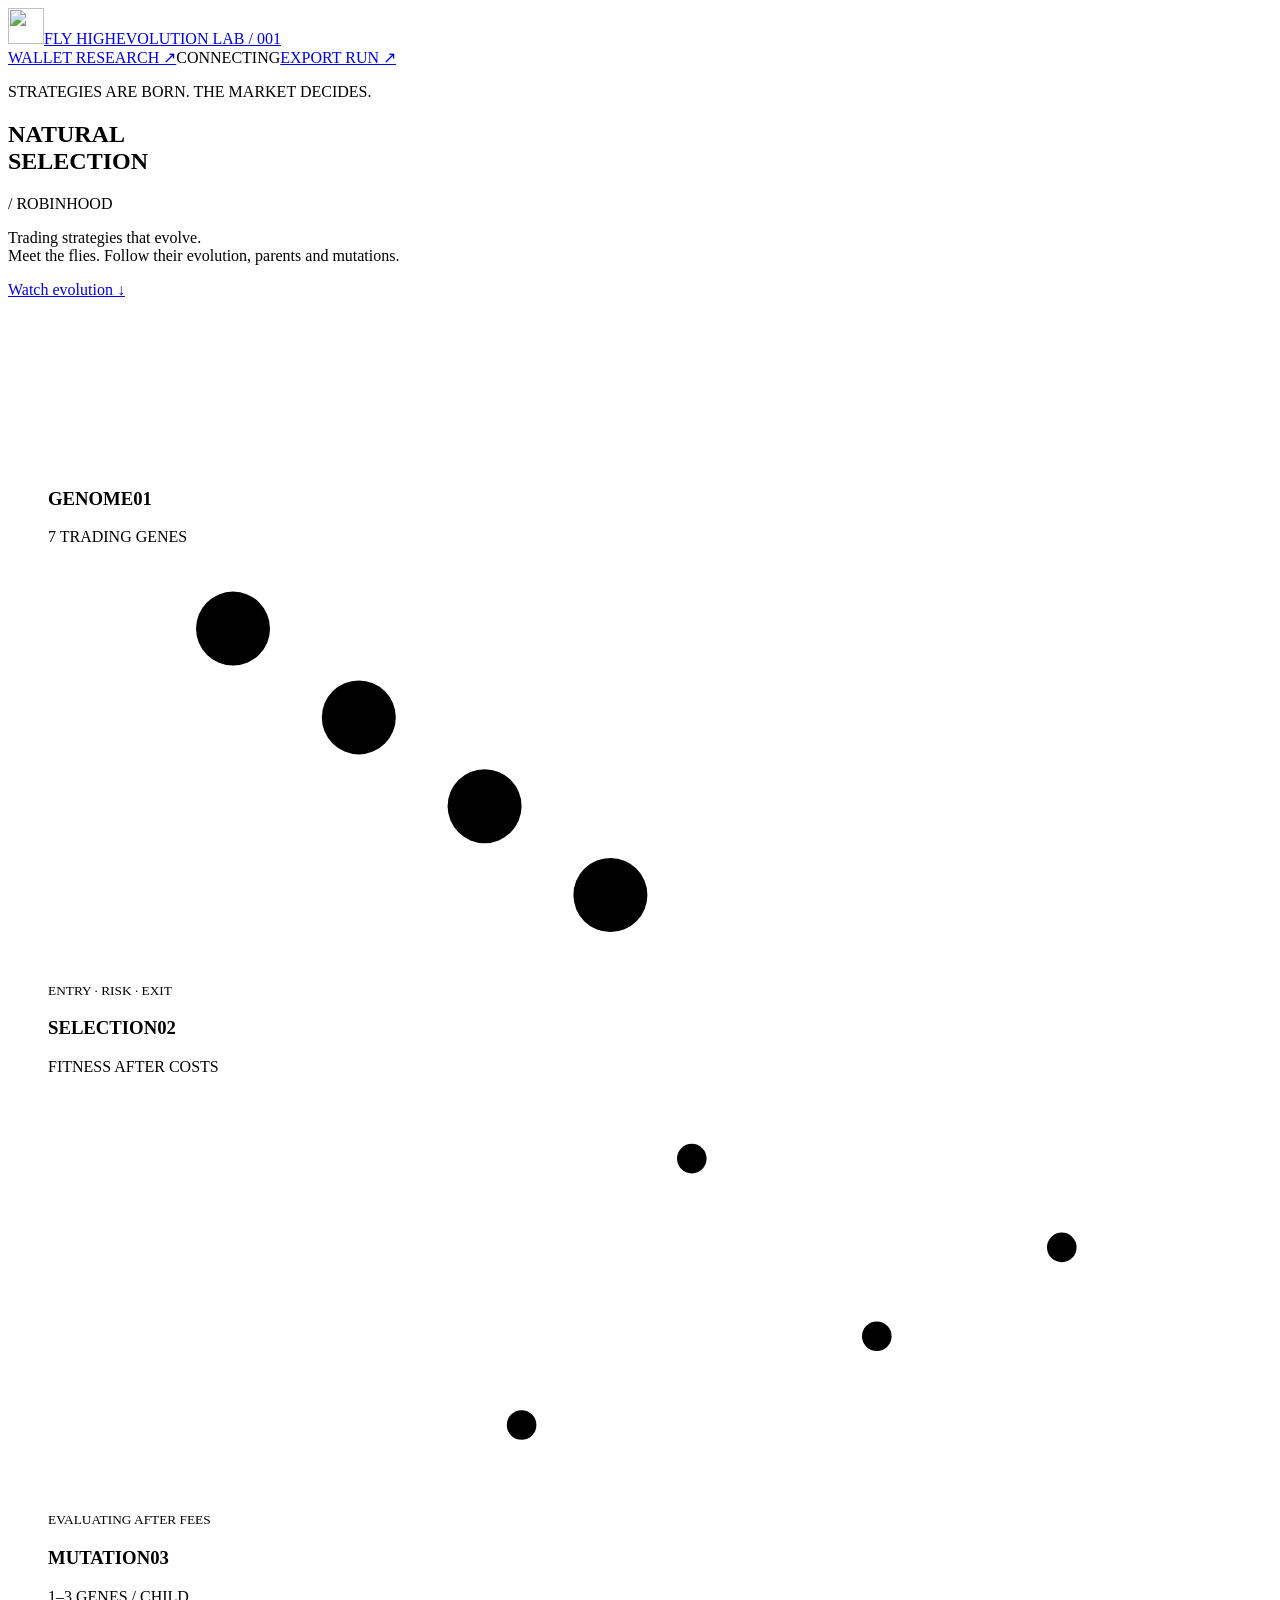
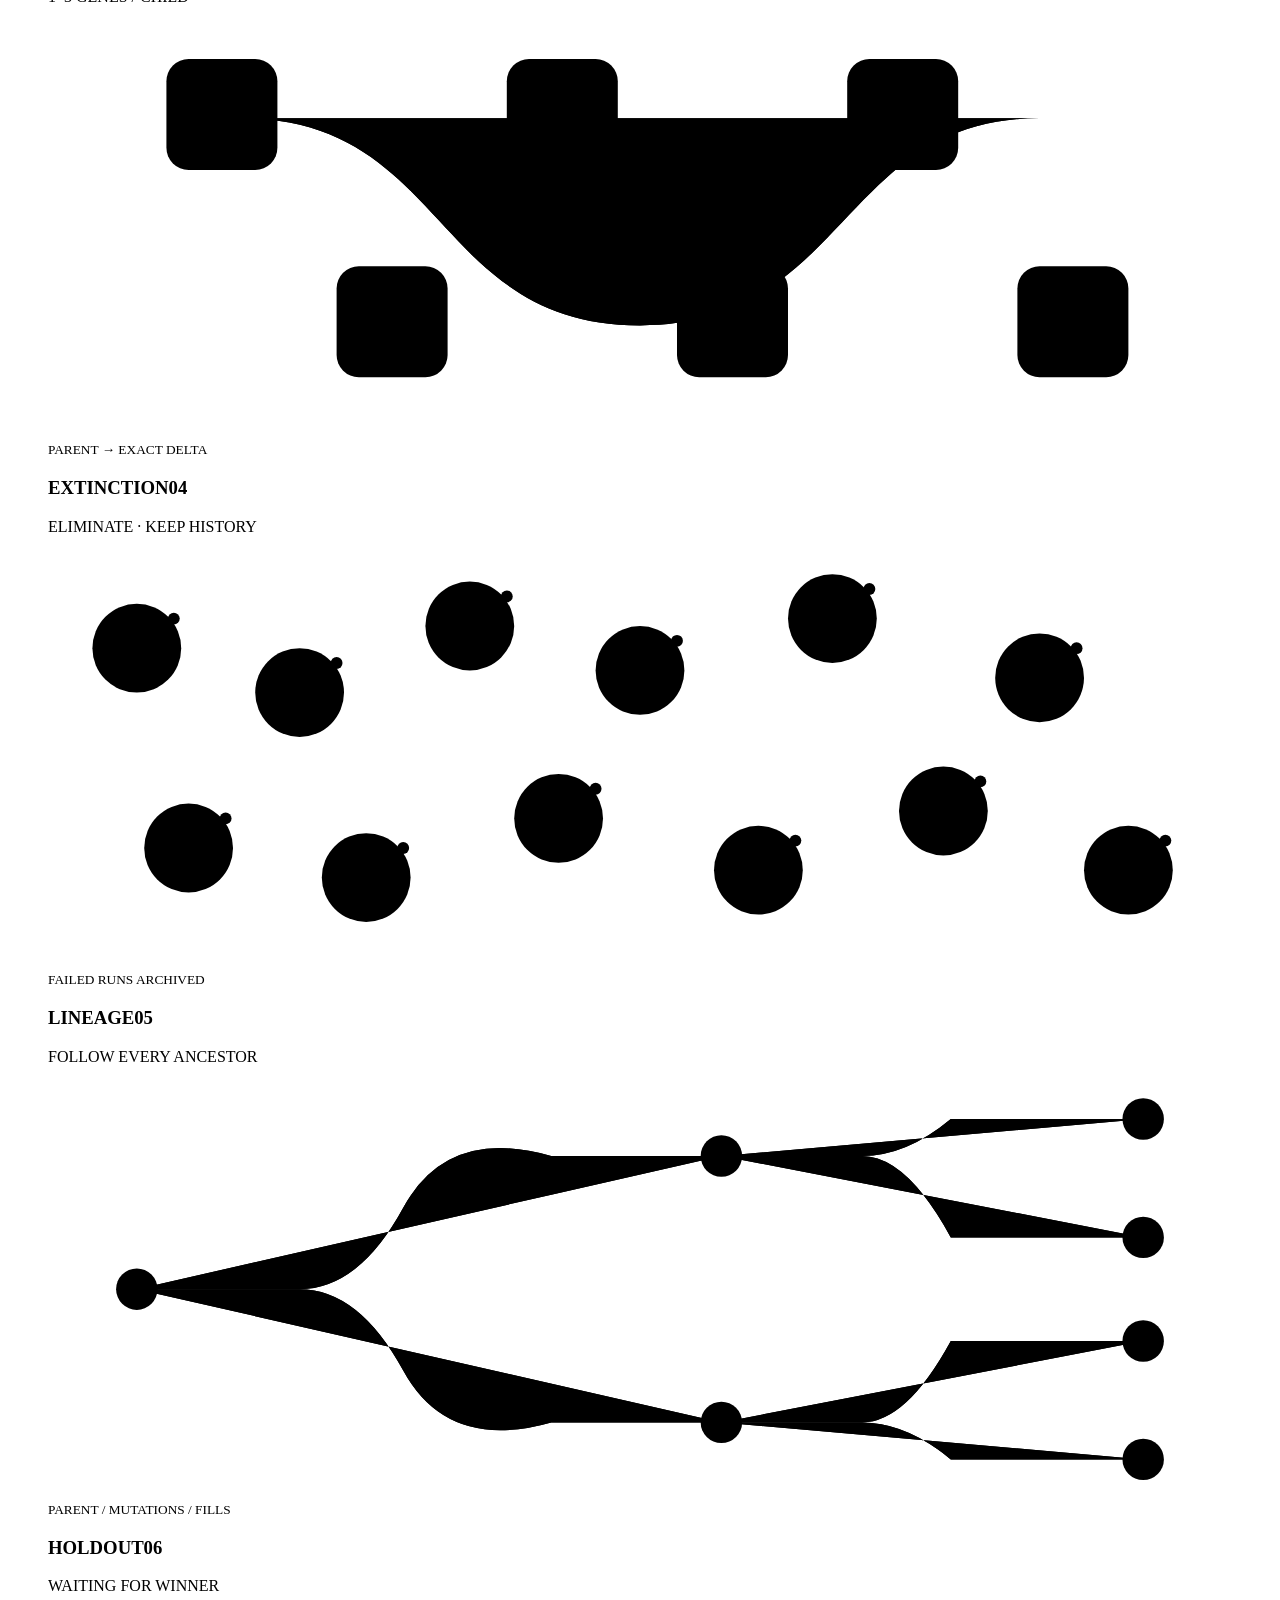
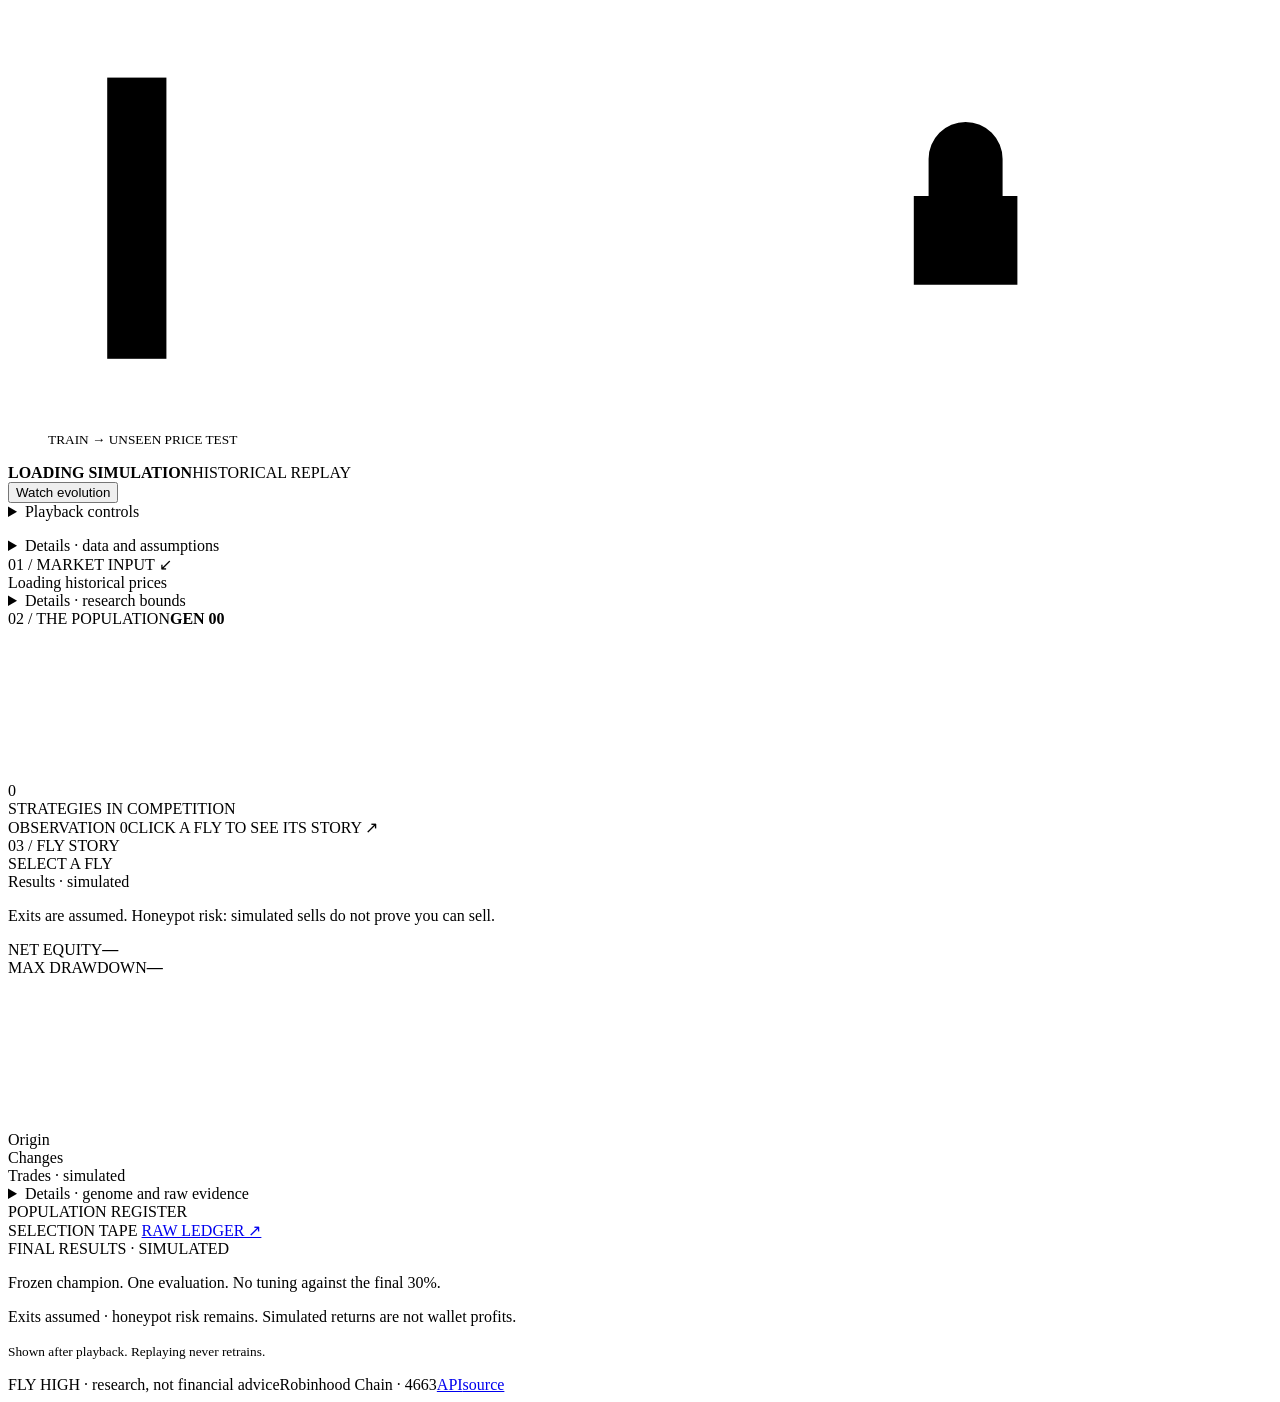
==== commit caab1b07: "Simplify fly stories and wallet dossiers without expanding the product" ====
--- a/web/index.html
+++ b/web/index.html
@@ -1,10 +1,10 @@
 <!doctype html>
 <html lang="en"><head><meta charset="utf-8"><meta name="viewport" content="width=device-width, initial-scale=1"><title>FLY HIGH — Natural Selection</title><link rel="stylesheet" href="/style.css"><link rel="stylesheet" href="/hero.css"><script src="/hero.js" defer></script><script src="/code-background.js" defer></script><link rel="shortcut icon" href="/favicon.ico?v=fly2" type="image/x-icon"><link rel="icon" type="image/png" sizes="16x16" href="/favicon-16-v2.png"><link rel="icon" type="image/png" sizes="32x32" href="/favicon-32-v2.png"><link rel="apple-touch-icon" href="/apple-touch-icon.png"><link rel="stylesheet" href="/brand.css"></head>
 <body><header><a class="brand" href="/"><img class="brand-icon" src="/fly-icon.png" width="36" height="36" alt="">FLY HIGH<span>EVOLUTION LAB / 001</span></a><div class="header-right"><a href="/research">WALLET RESEARCH ↗</a><span id="connection">CONNECTING</span><a id="export-run" href="/api/report" target="_blank" rel="noopener">EXPORT RUN ↗</a></div></header>
-<main><section class="hero-frame" aria-label="Meet FLY HIGH"><div class="hero-copy"><p class="eyebrow">STRATEGIES ARE BORN. THE MARKET DECIDES.</p><h1>NATURAL<br>SELECTION</h1><p class="hero-chain">/ ROBINHOOD</p><p class="hero-description">Trading strategies that evolve.<br>Meet the flies. Follow their evolution, parents and mutations.</p><a class="hero-cta" href="#colony">Explore the colony ↓</a></div><figure class="hero-visual"><video id="hero-video" autoplay muted loop playsinline preload="metadata" poster="/fly-hero.jpg" aria-label="FLY HIGH animated concept film"><source src="/fly-hero.mp4" type="video/mp4"></video><section class="fly-hud hud-0" aria-label="genome concept"><h3><i></i>GENOME<span>01</span></h3><p>7 TRADING GENES</p><svg viewBox="0 0 160 56" aria-hidden="true"><g class="hud-track"><path d="M8 9H152" stroke-dasharray="12 4 3 4"/><path d="M8 21H152" stroke-dasharray="12 4 3 4"/><path d="M8 33H152" stroke-dasharray="12 4 3 4"/><path d="M8 45H152" stroke-dasharray="12 4 3 4"/></g><g class="gene-marker hud-timing-0"><circle cx="25" cy="9" r="5" class="halo"/><circle cx="25" cy="9" r="2.4"/></g><g class="gene-marker hud-timing-1"><circle cx="42" cy="21" r="5" class="halo"/><circle cx="42" cy="21" r="2.4"/></g><g class="gene-marker hud-timing-2"><circle cx="59" cy="33" r="5" class="halo"/><circle cx="59" cy="33" r="2.4"/></g><g class="gene-marker hud-timing-3"><circle cx="76" cy="45" r="5" class="halo"/><circle cx="76" cy="45" r="2.4"/></g></svg><small>ENTRY · RISK · EXIT</small></section><section class="fly-hud hud-1" aria-label="selection concept"><h3><i></i>SELECTION<span>02</span></h3><p>FITNESS AFTER COSTS</p><svg viewBox="0 0 160 56" aria-hidden="true"><path class="hud-track" d="M8 9H150" stroke-dasharray="2 5"/><path class="selection-bar hud-timing-4" pathLength="100" d="M8 9H87"/><circle class="selection-tip hud-timing-5" cx="87" cy="9" r="2"/><path class="hud-track" d="M8 21H150" stroke-dasharray="2 5"/><path class="selection-bar hud-timing-6" pathLength="100" d="M8 21H137"/><circle class="selection-tip hud-timing-7" cx="137" cy="21" r="2"/><path class="hud-track" d="M8 33H150" stroke-dasharray="2 5"/><path class="selection-bar hud-timing-8" pathLength="100" d="M8 33H112"/><circle class="selection-tip hud-timing-9" cx="112" cy="33" r="2"/><path class="hud-track" d="M8 45H150" stroke-dasharray="2 5"/><path class="selection-bar hud-timing-10" pathLength="100" d="M8 45H64"/><circle class="selection-tip hud-timing-11" cx="64" cy="45" r="2"/></svg><small>EVALUATING AFTER FEES</small></section><section class="fly-hud hud-2" aria-label="mutation concept"><h3><i></i>MUTATION<span>03</span></h3><p>1–3 GENES / CHILD</p><svg viewBox="0 0 160 56" aria-hidden="true"><path class="hud-track" d="M8 13H152M8 41H152M26 13C54 13 52 41 80 41S107 13 134 13"/><rect class="mutation-cell hud-timing-12" x="16" y="5" width="15" height="15" rx="3"/><rect class="mutation-cell hud-timing-13" x="39" y="33" width="15" height="15" rx="3"/><rect class="mutation-cell hud-timing-14" x="62" y="5" width="15" height="15" rx="3"/><rect class="mutation-cell hud-timing-15" x="85" y="33" width="15" height="15" rx="3"/><rect class="mutation-cell hud-timing-16" x="108" y="5" width="15" height="15" rx="3"/><rect class="mutation-cell hud-timing-17" x="131" y="33" width="15" height="15" rx="3"/><path class="mutation-travel" pathLength="100" d="M8 13H26C54 13 52 41 80 41S107 13 134 13H152"/></svg><small>PARENT → EXACT DELTA</small></section><section class="fly-hud hud-3" aria-label="extinction concept"><h3><i></i>EXTINCTION<span>04</span></h3><p>ELIMINATE · KEEP HISTORY</p><svg viewBox="0 0 160 56" aria-hidden="true"><g class="extinction-spark hud-timing-18"><circle class="halo" cx="12" cy="13" r="6"/><path d="M9 13h6m-3-3v6"/><circle cx="17" cy="9" r=".8"/></g><g class="extinction-spark hud-timing-19"><circle class="halo" cx="34" cy="19" r="6"/><path d="M31 19h6m-3-3v6"/><circle cx="39" cy="15" r=".8"/></g><g class="extinction-spark hud-timing-20"><circle class="halo" cx="57" cy="10" r="6"/><path d="M54 10h6m-3-3v6"/><circle cx="62" cy="6" r=".8"/></g><g class="extinction-spark hud-timing-21"><circle class="halo" cx="80" cy="16" r="6"/><path d="M77 16h6m-3-3v6"/><circle cx="85" cy="12" r=".8"/></g><g class="extinction-spark hud-timing-22"><circle class="halo" cx="106" cy="9" r="6"/><path d="M103 9h6m-3-3v6"/><circle cx="111" cy="5" r=".8"/></g><g class="extinction-spark hud-timing-23"><circle class="halo" cx="134" cy="17" r="6"/><path d="M131 17h6m-3-3v6"/><circle cx="139" cy="13" r=".8"/></g><g class="extinction-spark hud-timing-24"><circle class="halo" cx="19" cy="40" r="6"/><path d="M16 40h6m-3-3v6"/><circle cx="24" cy="36" r=".8"/></g><g class="extinction-spark hud-timing-25"><circle class="halo" cx="43" cy="44" r="6"/><path d="M40 44h6m-3-3v6"/><circle cx="48" cy="40" r=".8"/></g><g class="extinction-spark hud-timing-26"><circle class="halo" cx="69" cy="36" r="6"/><path d="M66 36h6m-3-3v6"/><circle cx="74" cy="32" r=".8"/></g><g class="extinction-spark hud-timing-27"><circle class="halo" cx="96" cy="43" r="6"/><path d="M93 43h6m-3-3v6"/><circle cx="101" cy="39" r=".8"/></g><g class="extinction-spark hud-timing-28"><circle class="halo" cx="121" cy="35" r="6"/><path d="M118 35h6m-3-3v6"/><circle cx="126" cy="31" r=".8"/></g><g class="extinction-spark hud-timing-29"><circle class="halo" cx="146" cy="43" r="6"/><path d="M143 43h6m-3-3v6"/><circle cx="151" cy="39" r=".8"/></g></svg><small>FAILED RUNS ARCHIVED</small></section><section class="fly-hud hud-4" aria-label="lineage concept"><h3><i></i>LINEAGE<span>05</span></h3><p>FOLLOW EVERY ANCESTOR</p><svg viewBox="0 0 160 56" aria-hidden="true"><path class="hud-track" d="M12 28H34Q42 28 48 17T68 10H91"/><path class="lineage-signal hud-timing-30" pathLength="100" d="M12 28H34Q42 28 48 17T68 10H91"/><path class="hud-track" d="M12 28H34Q42 28 48 39T68 46H91"/><path class="lineage-signal hud-timing-31" pathLength="100" d="M12 28H34Q42 28 48 39T68 46H91"/><path class="hud-track" d="M91 10H110Q116 10 122 5H148"/><path class="lineage-signal hud-timing-32" pathLength="100" d="M91 10H110Q116 10 122 5H148"/><path class="hud-track" d="M91 10H110Q116 10 122 21H148"/><path class="lineage-signal hud-timing-33" pathLength="100" d="M91 10H110Q116 10 122 21H148"/><path class="hud-track" d="M91 46H110Q116 46 122 35H148"/><path class="lineage-signal hud-timing-34" pathLength="100" d="M91 46H110Q116 46 122 35H148"/><path class="hud-track" d="M91 46H110Q116 46 122 51H148"/><path class="lineage-signal hud-timing-35" pathLength="100" d="M91 46H110Q116 46 122 51H148"/><circle class="lineage-node" cx="12" cy="28" r="2.8"/><circle class="lineage-node" cx="91" cy="10" r="2.8"/><circle class="lineage-node" cx="91" cy="46" r="2.8"/><circle class="lineage-node" cx="148" cy="5" r="2.8"/><circle class="lineage-node" cx="148" cy="21" r="2.8"/><circle class="lineage-node" cx="148" cy="35" r="2.8"/><circle class="lineage-node" cx="148" cy="51" r="2.8"/></svg><small>PARENT / MUTATIONS / FILLS</small></section><section class="fly-hud hud-5" aria-label="holdout concept"><h3><i></i>HOLDOUT<span>06</span></h3><p>WAITING FOR WINNER</p><svg viewBox="0 0 160 56" aria-hidden="true"><path class="hud-track" d="M8 8H152M8 28H152M8 48H152M32 8V48M56 8V48M80 8V48M104 8V48M128 8V48"/><path class="holdout-boundary" d="M92 5V51" stroke-dasharray="2 4"/><path class="holdout-route" d="M12 28H148" stroke-dasharray="2 5"/><g class="holdout-scan"><path d="M12 9V47"/><rect x="8" y="9" width="8" height="38"/><circle cx="12" cy="28" r="2.5"/></g><path class="holdout-lock" d="M119 25v-5a5 5 0 0 1 10 0v5m-12 0h14v12h-14z"/></svg><small>TRAIN → UNSEEN PRICE TEST</small></section></figure></section>
+<main><section class="hero-frame" aria-label="Meet FLY HIGH"><div class="hero-copy"><p class="eyebrow">STRATEGIES ARE BORN. THE MARKET DECIDES.</p><h1>NATURAL<br>SELECTION</h1><p class="hero-chain">/ ROBINHOOD</p><p class="hero-description">Trading strategies that evolve.<br>Meet the flies. Follow their evolution, parents and mutations.</p><a class="hero-cta" href="#colony">Watch evolution ↓</a></div><figure class="hero-visual"><video id="hero-video" autoplay muted loop playsinline preload="metadata" poster="/fly-hero.jpg" aria-label="FLY HIGH animated concept film"><source src="/fly-hero.mp4?v=source60" type="video/mp4"></video><section class="fly-hud hud-0" aria-label="genome concept"><h3><i></i>GENOME<span>01</span></h3><p>7 TRADING GENES</p><svg viewBox="0 0 160 56" aria-hidden="true"><g class="hud-track"><path d="M8 9H152" stroke-dasharray="12 4 3 4"/><path d="M8 21H152" stroke-dasharray="12 4 3 4"/><path d="M8 33H152" stroke-dasharray="12 4 3 4"/><path d="M8 45H152" stroke-dasharray="12 4 3 4"/></g><g class="gene-marker hud-timing-0"><circle cx="25" cy="9" r="5" class="halo"/><circle cx="25" cy="9" r="2.4"/></g><g class="gene-marker hud-timing-1"><circle cx="42" cy="21" r="5" class="halo"/><circle cx="42" cy="21" r="2.4"/></g><g class="gene-marker hud-timing-2"><circle cx="59" cy="33" r="5" class="halo"/><circle cx="59" cy="33" r="2.4"/></g><g class="gene-marker hud-timing-3"><circle cx="76" cy="45" r="5" class="halo"/><circle cx="76" cy="45" r="2.4"/></g></svg><small>ENTRY · RISK · EXIT</small></section><section class="fly-hud hud-1" aria-label="selection concept"><h3><i></i>SELECTION<span>02</span></h3><p>FITNESS AFTER COSTS</p><svg viewBox="0 0 160 56" aria-hidden="true"><path class="hud-track" d="M8 9H150" stroke-dasharray="2 5"/><path class="selection-bar hud-timing-4" pathLength="100" d="M8 9H87"/><circle class="selection-tip hud-timing-5" cx="87" cy="9" r="2"/><path class="hud-track" d="M8 21H150" stroke-dasharray="2 5"/><path class="selection-bar hud-timing-6" pathLength="100" d="M8 21H137"/><circle class="selection-tip hud-timing-7" cx="137" cy="21" r="2"/><path class="hud-track" d="M8 33H150" stroke-dasharray="2 5"/><path class="selection-bar hud-timing-8" pathLength="100" d="M8 33H112"/><circle class="selection-tip hud-timing-9" cx="112" cy="33" r="2"/><path class="hud-track" d="M8 45H150" stroke-dasharray="2 5"/><path class="selection-bar hud-timing-10" pathLength="100" d="M8 45H64"/><circle class="selection-tip hud-timing-11" cx="64" cy="45" r="2"/></svg><small>EVALUATING AFTER FEES</small></section><section class="fly-hud hud-2" aria-label="mutation concept"><h3><i></i>MUTATION<span>03</span></h3><p>1–3 GENES / CHILD</p><svg viewBox="0 0 160 56" aria-hidden="true"><path class="hud-track" d="M8 13H152M8 41H152M26 13C54 13 52 41 80 41S107 13 134 13"/><rect class="mutation-cell hud-timing-12" x="16" y="5" width="15" height="15" rx="3"/><rect class="mutation-cell hud-timing-13" x="39" y="33" width="15" height="15" rx="3"/><rect class="mutation-cell hud-timing-14" x="62" y="5" width="15" height="15" rx="3"/><rect class="mutation-cell hud-timing-15" x="85" y="33" width="15" height="15" rx="3"/><rect class="mutation-cell hud-timing-16" x="108" y="5" width="15" height="15" rx="3"/><rect class="mutation-cell hud-timing-17" x="131" y="33" width="15" height="15" rx="3"/><path class="mutation-travel" pathLength="100" d="M8 13H26C54 13 52 41 80 41S107 13 134 13H152"/></svg><small>PARENT → EXACT DELTA</small></section><section class="fly-hud hud-3" aria-label="extinction concept"><h3><i></i>EXTINCTION<span>04</span></h3><p>ELIMINATE · KEEP HISTORY</p><svg viewBox="0 0 160 56" aria-hidden="true"><g class="extinction-spark hud-timing-18"><circle class="halo" cx="12" cy="13" r="6"/><path d="M9 13h6m-3-3v6"/><circle cx="17" cy="9" r=".8"/></g><g class="extinction-spark hud-timing-19"><circle class="halo" cx="34" cy="19" r="6"/><path d="M31 19h6m-3-3v6"/><circle cx="39" cy="15" r=".8"/></g><g class="extinction-spark hud-timing-20"><circle class="halo" cx="57" cy="10" r="6"/><path d="M54 10h6m-3-3v6"/><circle cx="62" cy="6" r=".8"/></g><g class="extinction-spark hud-timing-21"><circle class="halo" cx="80" cy="16" r="6"/><path d="M77 16h6m-3-3v6"/><circle cx="85" cy="12" r=".8"/></g><g class="extinction-spark hud-timing-22"><circle class="halo" cx="106" cy="9" r="6"/><path d="M103 9h6m-3-3v6"/><circle cx="111" cy="5" r=".8"/></g><g class="extinction-spark hud-timing-23"><circle class="halo" cx="134" cy="17" r="6"/><path d="M131 17h6m-3-3v6"/><circle cx="139" cy="13" r=".8"/></g><g class="extinction-spark hud-timing-24"><circle class="halo" cx="19" cy="40" r="6"/><path d="M16 40h6m-3-3v6"/><circle cx="24" cy="36" r=".8"/></g><g class="extinction-spark hud-timing-25"><circle class="halo" cx="43" cy="44" r="6"/><path d="M40 44h6m-3-3v6"/><circle cx="48" cy="40" r=".8"/></g><g class="extinction-spark hud-timing-26"><circle class="halo" cx="69" cy="36" r="6"/><path d="M66 36h6m-3-3v6"/><circle cx="74" cy="32" r=".8"/></g><g class="extinction-spark hud-timing-27"><circle class="halo" cx="96" cy="43" r="6"/><path d="M93 43h6m-3-3v6"/><circle cx="101" cy="39" r=".8"/></g><g class="extinction-spark hud-timing-28"><circle class="halo" cx="121" cy="35" r="6"/><path d="M118 35h6m-3-3v6"/><circle cx="126" cy="31" r=".8"/></g><g class="extinction-spark hud-timing-29"><circle class="halo" cx="146" cy="43" r="6"/><path d="M143 43h6m-3-3v6"/><circle cx="151" cy="39" r=".8"/></g></svg><small>FAILED RUNS ARCHIVED</small></section><section class="fly-hud hud-4" aria-label="lineage concept"><h3><i></i>LINEAGE<span>05</span></h3><p>FOLLOW EVERY ANCESTOR</p><svg viewBox="0 0 160 56" aria-hidden="true"><path class="hud-track" d="M12 28H34Q42 28 48 17T68 10H91"/><path class="lineage-signal hud-timing-30" pathLength="100" d="M12 28H34Q42 28 48 17T68 10H91"/><path class="hud-track" d="M12 28H34Q42 28 48 39T68 46H91"/><path class="lineage-signal hud-timing-31" pathLength="100" d="M12 28H34Q42 28 48 39T68 46H91"/><path class="hud-track" d="M91 10H110Q116 10 122 5H148"/><path class="lineage-signal hud-timing-32" pathLength="100" d="M91 10H110Q116 10 122 5H148"/><path class="hud-track" d="M91 10H110Q116 10 122 21H148"/><path class="lineage-signal hud-timing-33" pathLength="100" d="M91 10H110Q116 10 122 21H148"/><path class="hud-track" d="M91 46H110Q116 46 122 35H148"/><path class="lineage-signal hud-timing-34" pathLength="100" d="M91 46H110Q116 46 122 35H148"/><path class="hud-track" d="M91 46H110Q116 46 122 51H148"/><path class="lineage-signal hud-timing-35" pathLength="100" d="M91 46H110Q116 46 122 51H148"/><circle class="lineage-node" cx="12" cy="28" r="2.8"/><circle class="lineage-node" cx="91" cy="10" r="2.8"/><circle class="lineage-node" cx="91" cy="46" r="2.8"/><circle class="lineage-node" cx="148" cy="5" r="2.8"/><circle class="lineage-node" cx="148" cy="21" r="2.8"/><circle class="lineage-node" cx="148" cy="35" r="2.8"/><circle class="lineage-node" cx="148" cy="51" r="2.8"/></svg><small>PARENT / MUTATIONS / FILLS</small></section><section class="fly-hud hud-5" aria-label="holdout concept"><h3><i></i>HOLDOUT<span>06</span></h3><p>WAITING FOR WINNER</p><svg viewBox="0 0 160 56" aria-hidden="true"><path class="hud-track" d="M8 8H152M8 28H152M8 48H152M32 8V48M56 8V48M80 8V48M104 8V48M128 8V48"/><path class="holdout-boundary" d="M92 5V51" stroke-dasharray="2 4"/><path class="holdout-route" d="M12 28H148" stroke-dasharray="2 5"/><g class="holdout-scan"><path d="M12 9V47"/><rect x="8" y="9" width="8" height="38"/><circle cx="12" cy="28" r="2.5"/></g><path class="holdout-lock" d="M119 25v-5a5 5 0 0 1 10 0v5m-12 0h14v12h-14z"/></svg><small>TRAIN → UNSEEN PRICE TEST</small></section></figure></section>
 <div class="toolbar" id="colony" tabindex="-1"><div><span class="dot"></span><b id="mode">LOADING SIMULATION</b><span id="phase">HISTORICAL REPLAY</span></div><div class="buttons"><button data-action="run">Watch evolution</button><details class="playback-controls"><summary>Playback controls</summary><div class="buttons"><button data-action="pause">Pause</button><button data-action="generation">Next generation ↗</button><button data-action="replay">Watch from start</button><button data-action="reset">Reset</button></div></details></div></div>
 <p id="replay-status" role="status"></p><details class="run-details"><summary>Details · data and assumptions</summary><p id="replay-details"></p><p>Flight motion is visual. Results come from a completed report. Controls affect only this tab; no retraining or live trading.</p></details><a id="archive-link" href="/?replay=archive" hidden>Original archive ↗</a><section class="workspace"><aside class="panel market"><div class="panel-title">01 / MARKET INPUT <span>↙</span></div><div id="source-status">Loading historical prices</div><div id="tokens"></div><details><summary>Details · research bounds</summary><div class="market-note">Discovery snapshots ≠ backtest history. Provider-reported chain & contract identities; not endorsements. Arena uses the source shown below.</div><dl><dt>Execution</dt><dd>SIMULATED</dd><dt>Fees / side</dt><dd>0.30%</dd><dt>Slippage / side</dt><dd>0.20%</dd><dt>Liquidity cap</dt><dd>1.00%</dd><dt>Train / holdout</dt><dd>70 / 30</dd></dl></details></aside>
 <section class="arena panel"><div class="arena-top"><span>02 / THE POPULATION</span><strong id="generation">GEN 00</strong></div><canvas id="world" aria-label="Strategy flies. Select a fly or use the population list below."></canvas><div class="arena-overlay"><div id="big-count">0</div><span>STRATEGIES IN COMPETITION</span></div><div class="arena-bottom"><span id="bar">OBSERVATION 0</span><span>CLICK A FLY TO SEE ITS STORY ↗</span></div></section>
-<aside class="panel inspector"><div class="panel-title">03 / FLY STORY</div><div id="fly-title">SELECT A FLY</div><div id="fly-meta"></div><div class="panel-title">Results · simulated</div><p class="risk-note">Exits are assumed. Honeypot risk: simulated sells do not prove you can sell.</p><div class="metric-grid"><div><span>NET EQUITY</span><b id="equity">—</b></div><div><span>MAX DRAWDOWN</span><b id="drawdown">—</b></div></div><canvas id="curve" aria-label="Selected strategy equity curve"></canvas><div class="panel-title">Origin</div><div id="lineage"></div><div class="panel-title">Changes</div><div id="changes"></div><div class="panel-title">Trades · simulated</div><div id="trades"></div><details><summary>Details · genome and raw evidence</summary><dl id="genome"></dl><pre id="raw-evidence"></pre></details><div class="panel-title">Latest decision</div><div id="decision"></div></aside></section>
+<aside class="panel inspector"><div class="panel-title">03 / FLY STORY</div><div id="fly-title">SELECT A FLY</div><div id="fly-meta"></div><div class="panel-title">Results · simulated</div><p class="risk-note">Exits are assumed. Honeypot risk: simulated sells do not prove you can sell.</p><div class="metric-grid"><div><span>NET EQUITY</span><b id="equity">—</b></div><div><span>MAX DRAWDOWN</span><b id="drawdown">—</b></div></div><canvas id="curve" aria-label="Selected strategy equity curve"></canvas><div class="panel-title">Origin</div><div id="lineage"></div><div class="panel-title">Changes</div><div id="changes"></div><div class="panel-title">Trades · simulated</div><div id="trades"></div><details><summary>Details · genome and raw evidence</summary><dl id="genome"></dl><pre id="raw-evidence"></pre><div class="panel-title">Latest decision</div><div id="decision"></div></details></aside></section>
 <section class="lower"><div class="panel population"><div class="panel-title">POPULATION REGISTER <span id="diversity"></span></div><div id="roster"></div></div><div class="panel tape"><div class="panel-title">SELECTION TAPE <a id="export-ledger" href="/api/events" target="_blank" rel="noopener">RAW LEDGER ↗</a></div><div id="events"></div></div><div class="panel holdout"><div class="panel-title">FINAL RESULTS · SIMULATED</div><p>Frozen champion. One evaluation. No tuning against the final 30%.</p><p class="risk-note">Exits assumed · honeypot risk remains. Simulated returns are not wallet profits.</p><div id="holdout"></div><small>Shown after playback. Replaying never retrains.</small></div></section>
 <p id="error" role="alert"></p></main><footer><span>FLY HIGH · research, not financial advice</span><span>Robinhood Chain · 4663</span><a href="/api/hypothesis-replay" target="_blank" rel="noopener">API</a><a href="https://github.com/immortalhowwl/fly-high" target="_blank" rel="noopener">source</a></footer><script src="/motion.js"></script><script src="/playback.js"></script><script src="/app.js"></script></body></html>
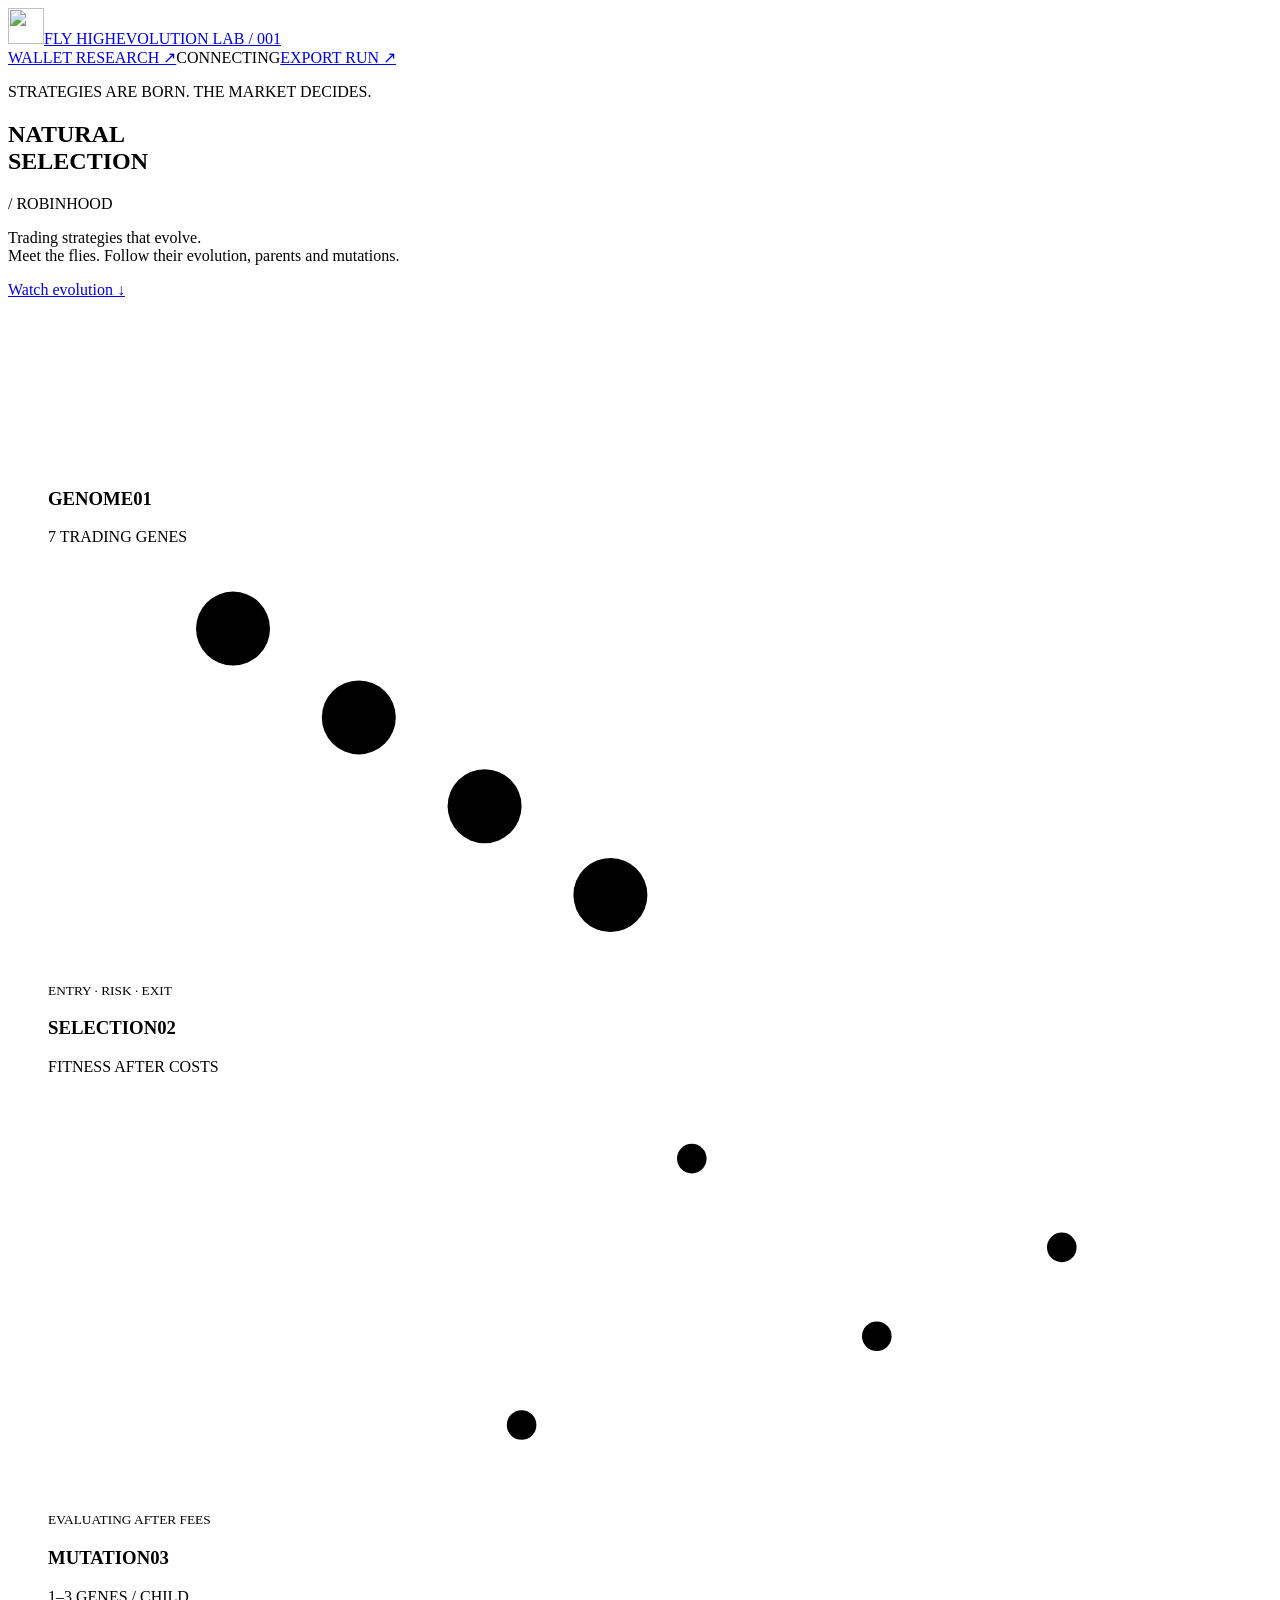
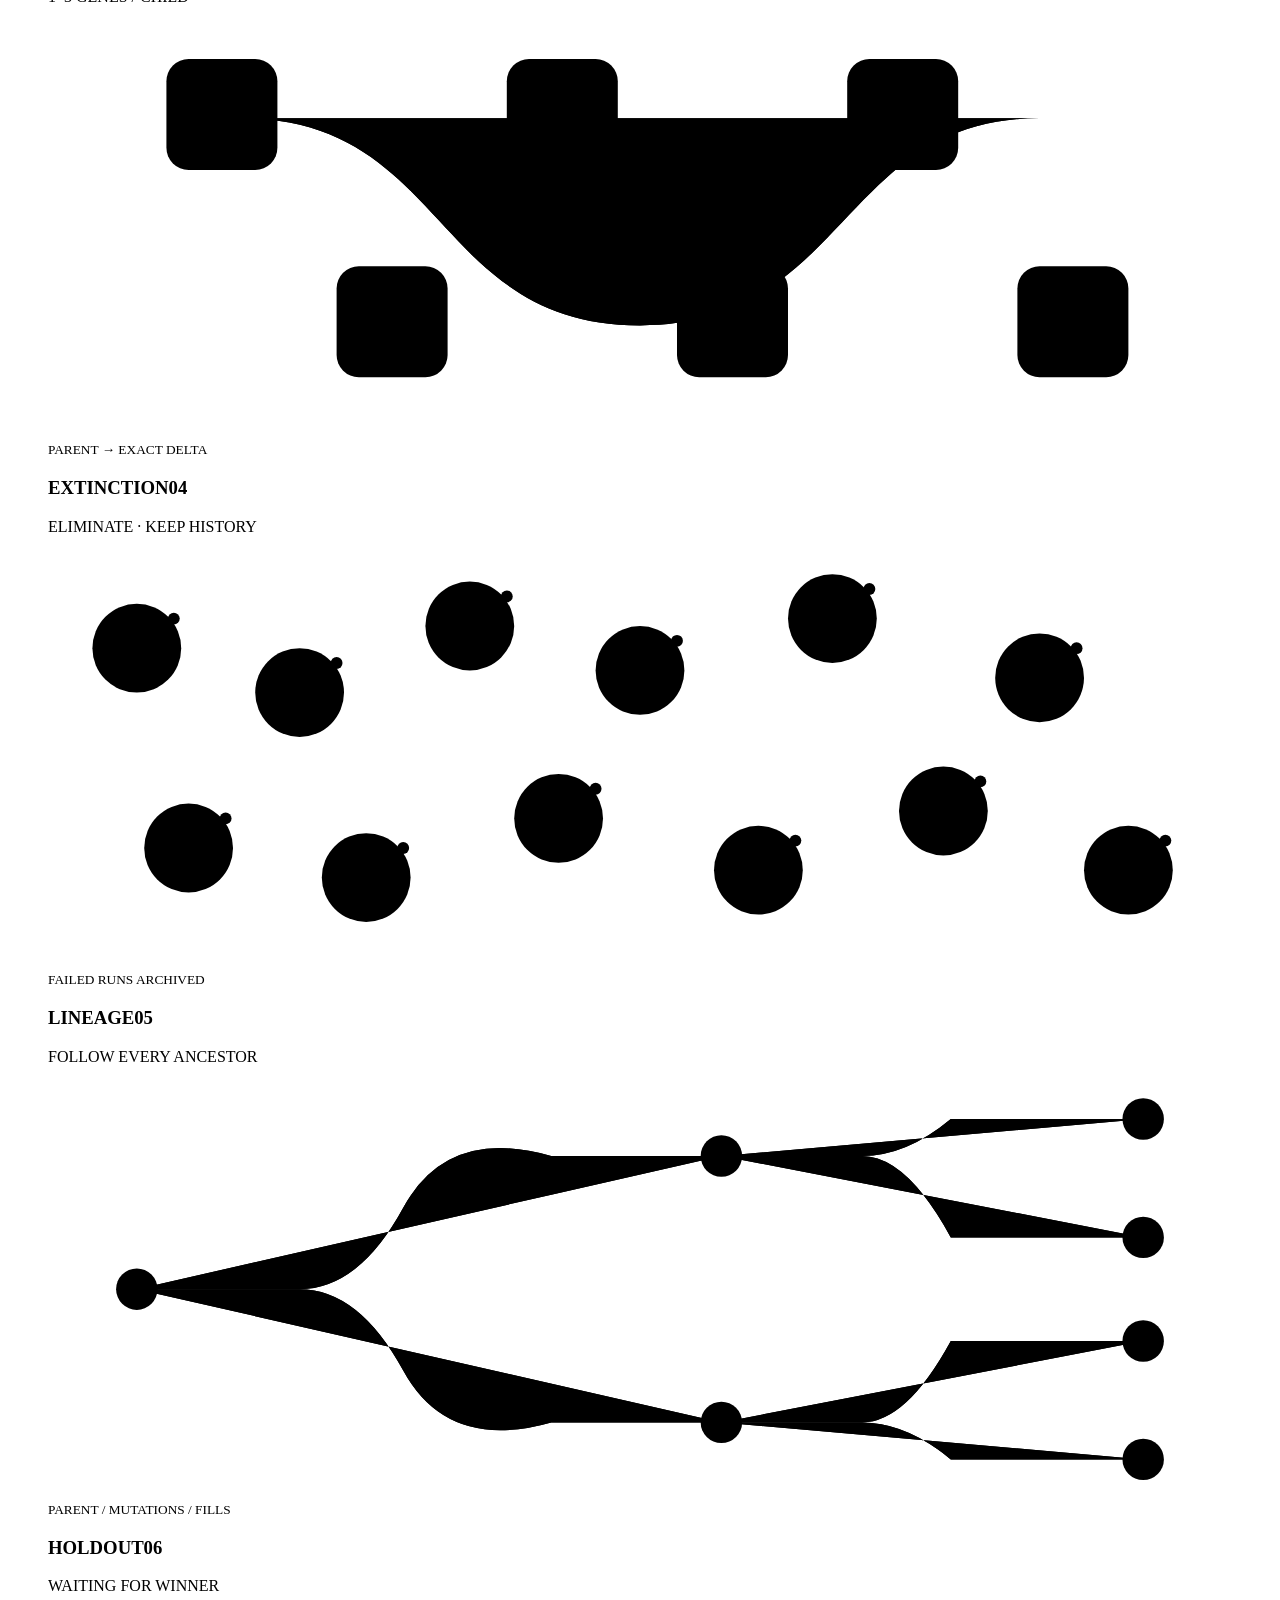
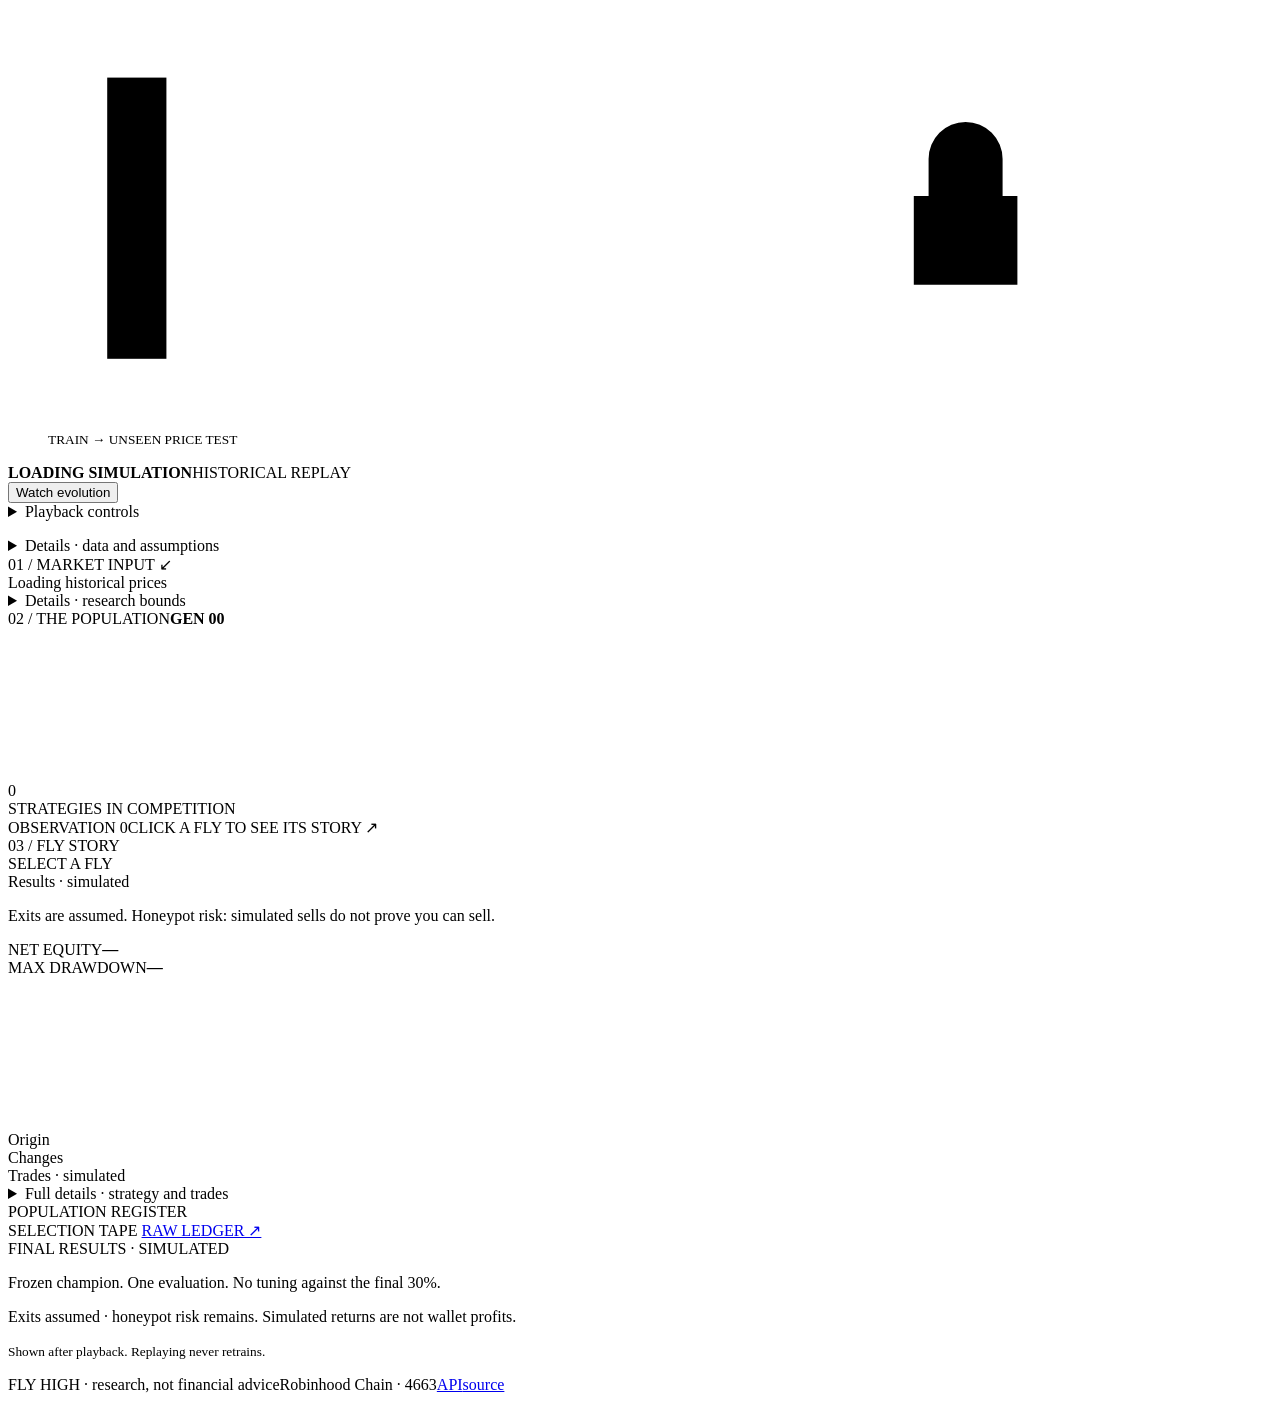
==== commit 277f0990: "Replace fly details JSON dump with readable strategy and complete trade history" ====
--- a/web/index.html
+++ b/web/index.html
@@ -5,6 +5,6 @@
 <div class="toolbar" id="colony" tabindex="-1"><div><span class="dot"></span><b id="mode">LOADING SIMULATION</b><span id="phase">HISTORICAL REPLAY</span></div><div class="buttons"><button data-action="run">Watch evolution</button><details class="playback-controls"><summary>Playback controls</summary><div class="buttons"><button data-action="pause">Pause</button><button data-action="generation">Next generation ↗</button><button data-action="replay">Watch from start</button><button data-action="reset">Reset</button></div></details></div></div>
 <p id="replay-status" role="status"></p><details class="run-details"><summary>Details · data and assumptions</summary><p id="replay-details"></p><p>Flight motion is visual. Results come from a completed report. Controls affect only this tab; no retraining or live trading.</p></details><a id="archive-link" href="/?replay=archive" hidden>Original archive ↗</a><section class="workspace"><aside class="panel market"><div class="panel-title">01 / MARKET INPUT <span>↙</span></div><div id="source-status">Loading historical prices</div><div id="tokens"></div><details><summary>Details · research bounds</summary><div class="market-note">Discovery snapshots ≠ backtest history. Provider-reported chain & contract identities; not endorsements. Arena uses the source shown below.</div><dl><dt>Execution</dt><dd>SIMULATED</dd><dt>Fees / side</dt><dd>0.30%</dd><dt>Slippage / side</dt><dd>0.20%</dd><dt>Liquidity cap</dt><dd>1.00%</dd><dt>Train / holdout</dt><dd>70 / 30</dd></dl></details></aside>
 <section class="arena panel"><div class="arena-top"><span>02 / THE POPULATION</span><strong id="generation">GEN 00</strong></div><canvas id="world" aria-label="Strategy flies. Select a fly or use the population list below."></canvas><div class="arena-overlay"><div id="big-count">0</div><span>STRATEGIES IN COMPETITION</span></div><div class="arena-bottom"><span id="bar">OBSERVATION 0</span><span>CLICK A FLY TO SEE ITS STORY ↗</span></div></section>
-<aside class="panel inspector"><div class="panel-title">03 / FLY STORY</div><div id="fly-title">SELECT A FLY</div><div id="fly-meta"></div><div class="panel-title">Results · simulated</div><p class="risk-note">Exits are assumed. Honeypot risk: simulated sells do not prove you can sell.</p><div class="metric-grid"><div><span>NET EQUITY</span><b id="equity">—</b></div><div><span>MAX DRAWDOWN</span><b id="drawdown">—</b></div></div><canvas id="curve" aria-label="Selected strategy equity curve"></canvas><div class="panel-title">Origin</div><div id="lineage"></div><div class="panel-title">Changes</div><div id="changes"></div><div class="panel-title">Trades · simulated</div><div id="trades"></div><details><summary>Details · genome and raw evidence</summary><dl id="genome"></dl><pre id="raw-evidence"></pre><div class="panel-title">Latest decision</div><div id="decision"></div></details></aside></section>
+<aside class="panel inspector"><div class="panel-title">03 / FLY STORY</div><div id="fly-title">SELECT A FLY</div><div id="fly-meta"></div><div class="panel-title">Results · simulated</div><p class="risk-note">Exits are assumed. Honeypot risk: simulated sells do not prove you can sell.</p><div class="metric-grid"><div><span>NET EQUITY</span><b id="equity">—</b></div><div><span>MAX DRAWDOWN</span><b id="drawdown">—</b></div></div><canvas id="curve" aria-label="Selected strategy equity curve"></canvas><div class="panel-title">Origin</div><div id="lineage"></div><div class="panel-title">Changes</div><div id="changes"></div><div class="panel-title">Trades · simulated</div><div id="trades"></div><details><summary>Full details · strategy and trades</summary><dl id="genome"></dl><div id="raw-evidence"></div><div class="panel-title">Latest decision</div><div id="decision"></div></details></aside></section>
 <section class="lower"><div class="panel population"><div class="panel-title">POPULATION REGISTER <span id="diversity"></span></div><div id="roster"></div></div><div class="panel tape"><div class="panel-title">SELECTION TAPE <a id="export-ledger" href="/api/events" target="_blank" rel="noopener">RAW LEDGER ↗</a></div><div id="events"></div></div><div class="panel holdout"><div class="panel-title">FINAL RESULTS · SIMULATED</div><p>Frozen champion. One evaluation. No tuning against the final 30%.</p><p class="risk-note">Exits assumed · honeypot risk remains. Simulated returns are not wallet profits.</p><div id="holdout"></div><small>Shown after playback. Replaying never retrains.</small></div></section>
 <p id="error" role="alert"></p></main><footer><span>FLY HIGH · research, not financial advice</span><span>Robinhood Chain · 4663</span><a href="/api/hypothesis-replay" target="_blank" rel="noopener">API</a><a href="https://github.com/immortalhowwl/fly-high" target="_blank" rel="noopener">source</a></footer><script src="/motion.js"></script><script src="/playback.js"></script><script src="/app.js"></script></body></html>
